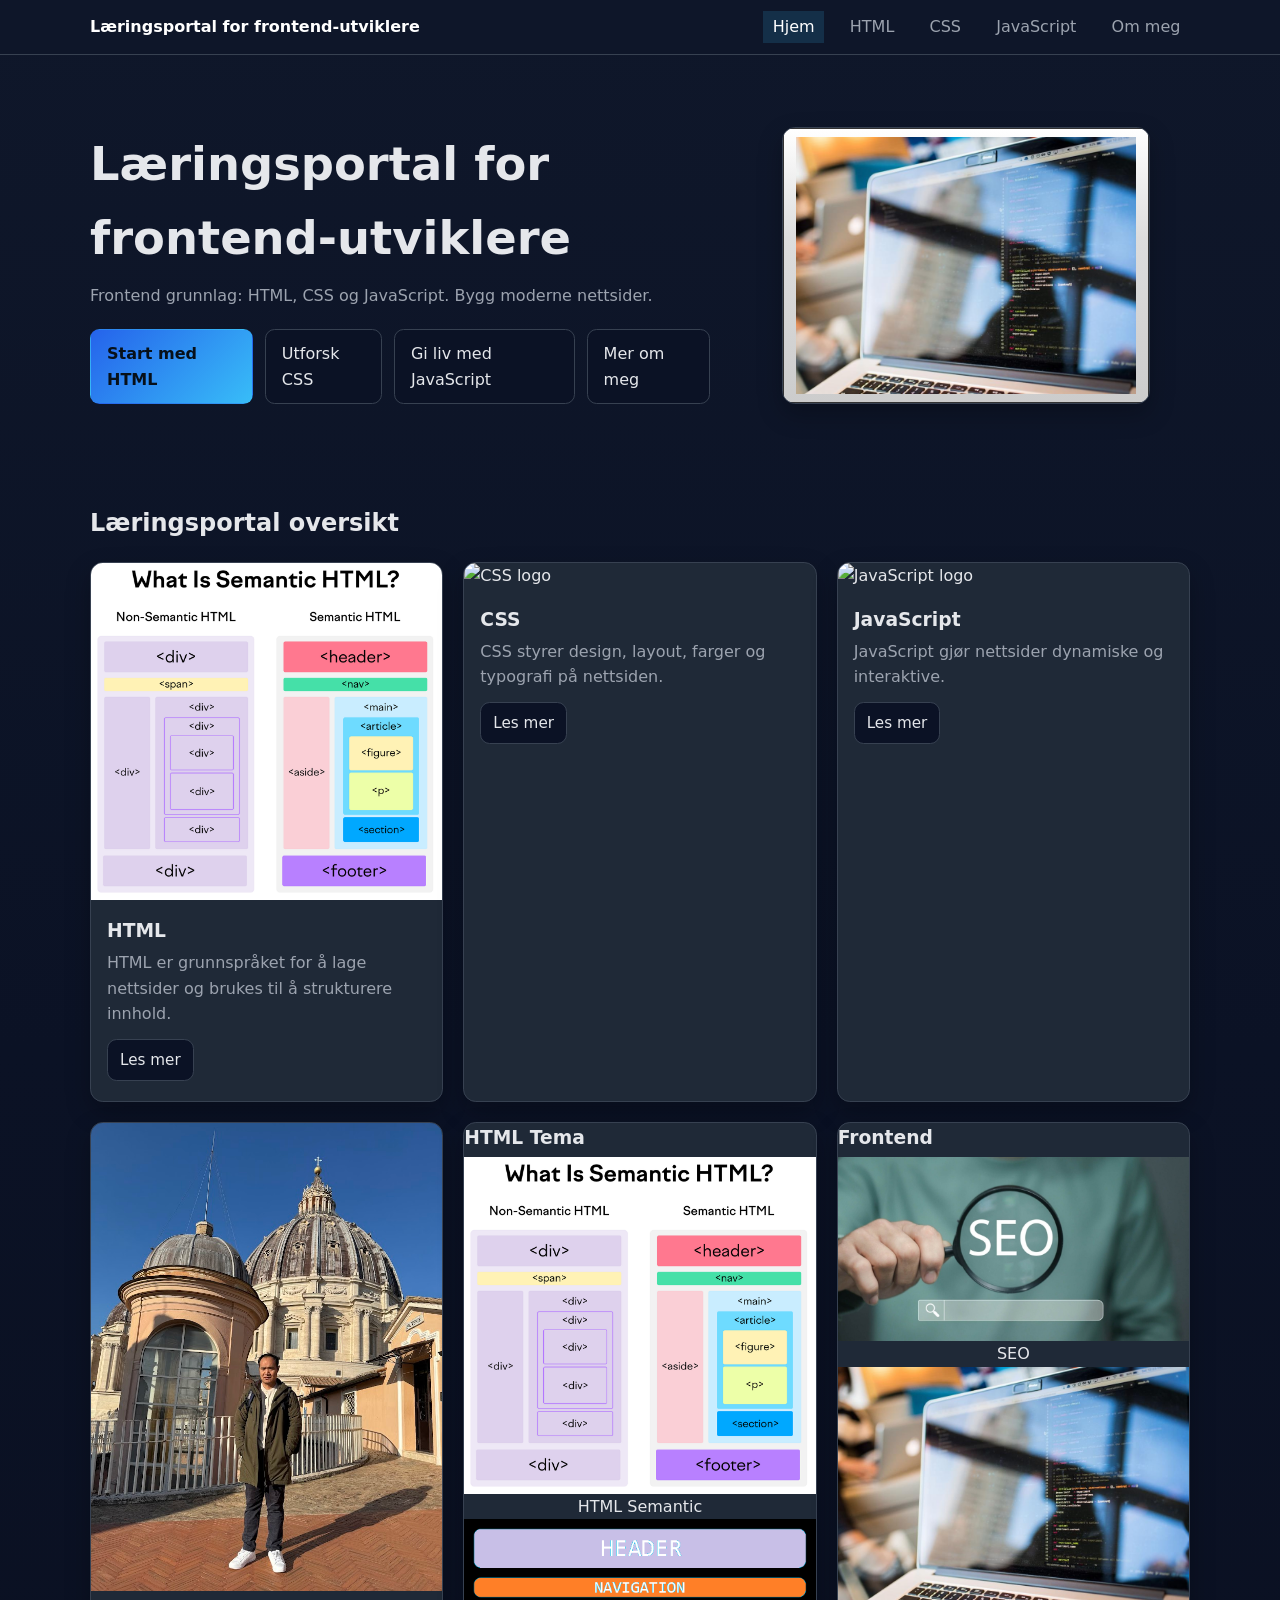
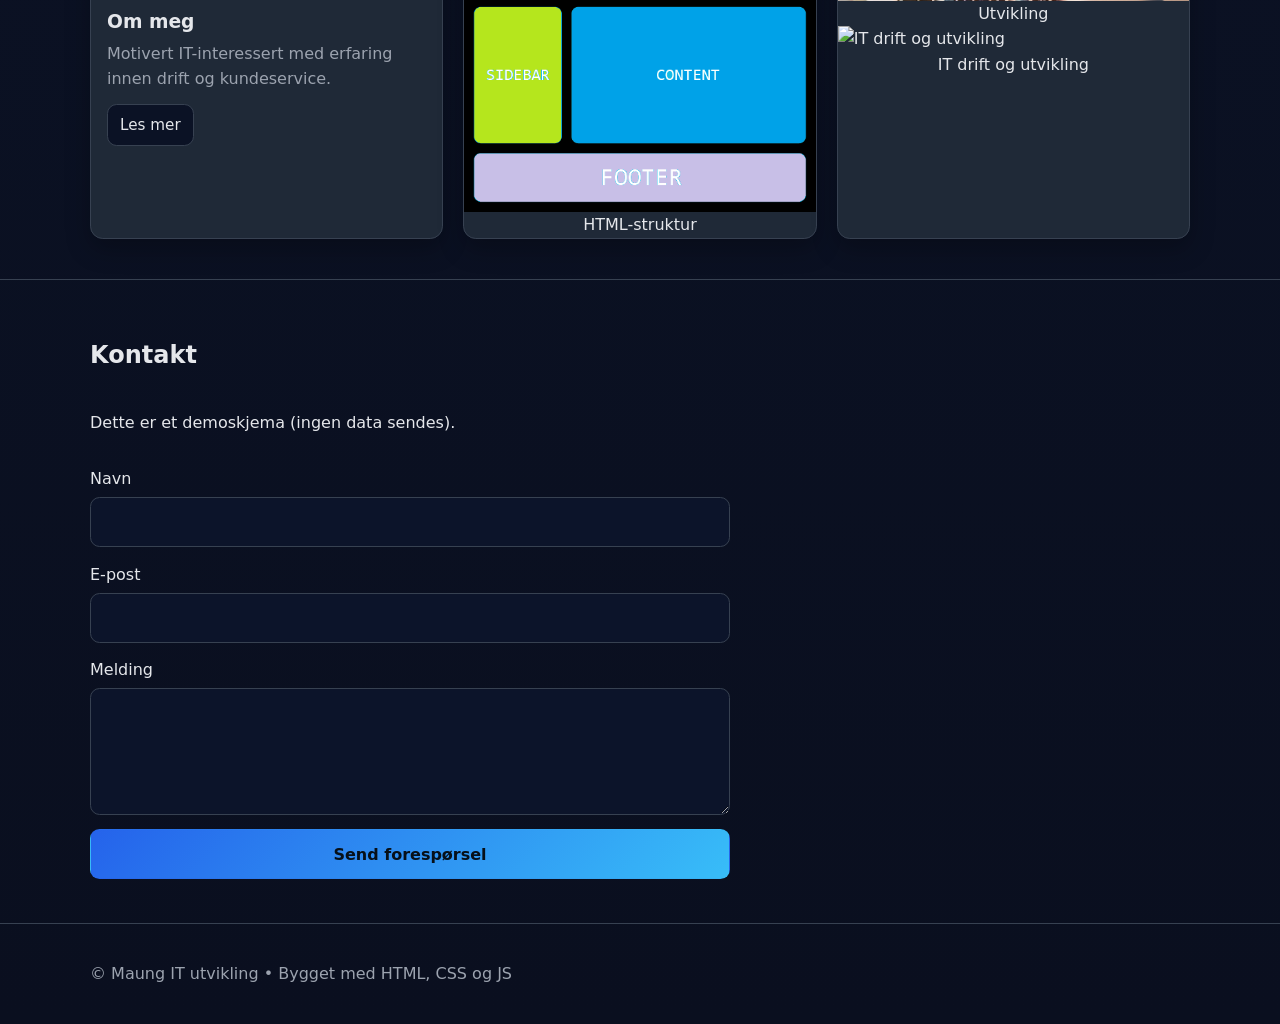
==== index.html @ 5ed1a131 "Update index.html" ====
<!doctype html>
<html lang="no">
  <head>
    <meta charset="utf-8" />
    <meta name="viewport" content="width=device-width, initial-scale=1" />
    <title>Læringsportal for frontend-utviklere</title>

    <!-- Correct favicon type -->
    <link rel="icon" type="image/x-icon" href="images/favicon.ico" />

    <!-- Basic SEO/Open Graph -->
    <meta
      name="description"
      content="Læringsportal for frontend-utviklere. Lær grunnleggende ferdigheter innen frontend og mer."
    />
    <meta property="og:title" content="Læringsportal for frontend-utviklere" />
    <meta
      property="og:description"
      content="Læringsportal for frontend-utviklere"
    />
    <meta property="og:type" content="website" />
    <meta property="og:locale" content="nb_NO" />

    <link rel="stylesheet" href="css/style.css" />
  </head>

  <body>
    <a class="skip-link" href="#main">Hopp til hovedinnhold</a>

    <!-- nettstedsoverskrift -->
    <header class="site-header">
      <div class="container header-inner">
        <a class="brand" href="index.html"
          >Læringsportal for frontend-utviklere</a
        >

        <button
          class="nav-toggle"
          aria-expanded="false"
          aria-controls="site-nav"
        >
          <span class="sr-only">Åpne/lukke meny</span> ☰
        </button>

        <nav id="site-nav" class="nav" aria-label="Hovedmeny">
          <ul>
            <li><a href="index.html" aria-current="page">Hjem</a></li>
            <li><a href="pages/html.html">HTML</a></li>
            <li><a href="pages/css.html">CSS</a></li>
            <li><a href="pages/java.html">JavaScript</a></li>
            <li><a href="pages/om.html">Om meg</a></li>
          </ul>
        </nav>
      </div>
    </header>

    <!-- Hero -->
    <section class="hero" aria-labelledby="hero-title">
      <div class="container hero-inner">
        <div class="hero-copy">
          <h1 id="hero-title">Læringsportal for frontend-utviklere</h1>
          <p>
            Frontend grunnlag: HTML, CSS og JavaScript. Bygg moderne nettsider.
          </p>

          <div class="hero-cta">
            <a class="btn primary" href="pages/html.html">Start med HTML</a>
            <a class="btn" href="pages/css.html">Utforsk CSS</a>
            <a class="btn" href="pages/java.html">Gi liv med JavaScript</a>
            <a class="btn" href="pages/om.html">Mer om meg</a>
          </div>
        </div>

        <figure class="hero-media">
          <img
            src="images/utvikling.jpg"
            alt="Frontend utvikling illustrasjon"
          />
        </figure>
      </div>
    </section>

    <!-- Main -->
    <main id="main">
      <section class="courses container" aria-labelledby="kurs-title">
        <h2 id="kurs-title">Læringsportal oversikt</h2>

        <div class="grid">
          <!-- HTML -->
          <article class="card">
            <img src="images/html.png" alt="HTML logo" />
            <div class="card-body">
              <h3>HTML</h3>
              <p>
                HTML er grunnspråket for å lage nettsider og brukes til å
                strukturere innhold.
              </p>
              <a class="btn small" href="pages/html.html">Les mer</a>
            </div>
          </article>

          <!-- CSS -->
          <article class="card">
            <img src="images/css.png" alt="CSS logo" />
            <div class="card-body">
              <h3>CSS</h3>
              <p>
                CSS styrer design, layout, farger og typografi på nettsiden.
              </p>
              <a class="btn small" href="pages/css.html">Les mer</a>
            </div>
          </article>

          <!-- JavaScript -->
          <article class="card">
            <img src="images/javascript.gif" alt="JavaScript logo" />
            <div class="card-body">
              <h3>JavaScript</h3>
              <p>JavaScript gjør nettsider dynamiske og interaktive.</p>
              <a class="btn small" href="pages/java.html">Les mer</a>
            </div>
          </article>

          <!-- Om meg -->
          <article class="card">
            <img src="images/pf.jpg" alt="Profilbilde" />
            <div class="card-body">
              <h3>Om meg</h3>
              <p>
                Motivert IT-interessert med erfaring innen drift og
                kundeservice.
              </p>
              <a class="btn small" href="pages/om.html">Les mer</a>
            </div>
          </article>

          <!-- lysbilde fremvisning kol 1 -->
          <article class="card">
            <div class="slideshow-container">
              <div class="myslide fade">
                <h3>HTML Tema</h3>
                <img src="images/html.png" alt="HTML semantic" />
                <div class="text">HTML Semantic</div>
              </div>

              <div class="myslide fade">
                <img src="images/html1.png" alt="HTML struktur" />
                <div class="text">HTML-struktur</div>
              </div>
            </div>
          </article>

          <!-- lysbilde fremvisning kol 2 -->
          <article class="card">
            <div class="slideshow-container">
              <div class="myslide fade">
                <h3>Frontend</h3>
                <img src="images/SEO.jpg" alt="SEO" />
                <div class="text">SEO</div>
              </div>

              <div class="myslide fade">
                <img src="images/utvikling.jpg" alt="Utvikling" />
                <div class="text">Utvikling</div>
              </div>

              <div class="myslide fade">
                <img
                  src="images/drift-utvikle.png"
                  alt="IT drift og utvikling"
                />
                <div class="text">IT drift og utvikling</div>
              </div>
            </div>
          </article>
        </div>
      </section>

      <!-- Kontakt -->
      <section id="kontakt" class="contact" aria-labelledby="kontakt-title">
        <div class="container">
          <h2 id="kontakt-title">Kontakt</h2>

          <form class="contact-form" onsubmit="return false;">
            <p class="muted">Dette er et demoskjema (ingen data sendes).</p>

            <label class="field">
              <span>Navn</span>
              <input type="text" required />
            </label>

            <label class="field">
              <span>E-post</span>
              <input type="email" required />
            </label>

            <label class="field">
              <span>Melding</span>
              <textarea rows="4"></textarea>
            </label>

            <button class="btn primary" type="submit">Send forespørsel</button>
          </form>
        </div>
      </section>
    </main>

    <!-- bunntekst -->
    <footer class="site-footer">
      <div class="container">
        <p>
          &copy; <span id="year"></span> Maung IT utvikling • Bygget med HTML,
          CSS og JS
        </p>
      </div>
    </footer>

    <script src="js/script.js" defer></script>
  </body>
</html>
---- css/style.css ----
:root {
  --bg: #0f172a;
  --panel: #111827;
  --text: #e5e7eb;
  --muted: #9ca3af;
  --brand: #2563eb;
  --brand-2: #38bdf8;
  --card: #1f2937;
  --border: #374151;
}

/* 
      Reset
----------------------------*/
* {
  box-sizing: border-box;
}
html,
body {
  margin: 0;
  padding: 0;
}
img {
  max-width: 100%;
  display: block;
}
a {
  text-decoration: none;
  color: inherit;
}
button,
input,
textarea {
  font: inherit;
}

body {
  font-family:
    system-ui,
    -apple-system,
    Segoe UI,
    Roboto,
    Arial,
    sans-serif;
  color: var(--text);
  background: linear-gradient(180deg, var(--bg), #0b1225 40%, #0a0f1f);
  line-height: 1.6;
}

.container {
  width: min(1100px, 92vw);
  margin-inline: auto;
}

/* Skip link */
.skip-link {
  position: absolute;
  left: -9999px;
}
.skip-link:focus {
  left: 0;
  background: #fff;
  color: #000;
  padding: 0.5rem 1rem;
  z-index: 1000;
}

/* Header */
.site-header {
  position: sticky;
  top: 0;
  z-index: 50;
  background: rgba(15, 23, 42, 0.7);
  backdrop-filter: blur(8px);
  border-bottom: 1px solid #374151;
}

.header-inner {
  display: grid;
  grid-template-columns: 1fr auto auto;
  align-items: center;
  padding: 0.9rem 0;
}

.brand {
  font-weight: 700;
  color: #fff;
}

.nav a {
  color: #9ca3af;
  padding: 0.4rem 0.6rem;
}

.nav a:hover,
.nav a[aria-current="page"] {
  color: #fff;
  background: rgba(56, 189, 248, 0.15);
}

.nav-toggle {
  display: none;
  background: transparent;
  border: 1px solid var(--border);
  border-radius: 0.5rem;
  padding: 0.35rem 0.6rem;
  cursor: pointer;
  color: var(--text);
}
.nav ul {
  display: flex;
  gap: 1rem;
  list-style: none;
  margin: 0;
  padding: 0;
}

#more {
  display: none;
}
.hidden {
  display: none;
}

/* Hero */
.hero {
  padding: 3.5rem 0 2rem;
}

.hero-inner {
  display: grid;
  gap: 2rem;
  /* unified with resume.css */
  grid-template-columns: 1fr clamp(280px, 35vw, 520px);
  align-items: center;
}

.hero-media img {
  width: 100%;
  height: auto;
  aspect-ratio: 4 / 3;
  object-fit: cover;
}

.hero h1 {
  font-size: clamp(1.8rem, 3vw + 0.5rem, 3rem);
  margin: 0 0 0.5rem;
}
.hero p {
  color: var(--muted);
  margin: 0 0 1.25rem;
}

.hero-cta {
  display: flex;
  gap: 0.75rem;
}

.btn {
  display: inline-block;
  padding: 0.7rem 1rem;
  border: 1px solid var(--border);
  border-radius: 0.6rem;
  background: #0b1225;
  color: #e5e7eb;
  transition: 0.2s ease;
}

.btn:hover {
  transform: translateY(-1px);
  border-color: var(--brand-2);
}

.btn.primary {
  background: linear-gradient(135deg, var(--brand), var(--brand-2));
  border-color: transparent;
  color: #071019;
  font-weight: 700;
}
.btn.small {
  padding: 0.5rem 0.75rem;
  font-size: 0.95rem;
}

.hero-media {
  border-radius: 0.8rem;
  overflow: hidden;
  border: 1px solid var(--border);
  box-shadow: 0 10px 24px rgba(0, 0, 0, 0.25);
}
.hero-media img {
  width: 100%;
  height: auto;
  aspect-ratio: 4 / 3; /* consistent hero image shape */
  object-fit: cover;
  padding: 8px 12px;
  border: 1px solid #333;
  box-shadow: 8px 8xp 5px #444;
  background-image: linear-gradient(180deg, white, #dddddd 40%, #cccccc);
}

/* Courses */
.courses {
  padding: 2rem 0 2.5rem;
}
.grid {
  display: grid;
  gap: 1.25rem;
  grid-template-columns: repeat(3, minmax(0, 1fr));
}
.card {
  background: var(--card);
  border: 1px solid var(--border);
  border-radius: 0.8rem;
  overflow: hidden;
  box-shadow: 0 10px 24px rgba(0, 0, 0, 0.25);
}
.card-body {
  padding: 1rem 1rem 1.2rem;
}
.card h3 {
  margin: 0 0 0.25rem;
}
.card p {
  color: var(--muted);
  margin: 0 0 0.75rem;
}

/* Contact */
.contact {
  padding: 2.25rem 0 2.75rem;
  border-top: 1px solid var(--border);
}
.contact-form {
  display: grid;
  gap: 0.9rem;
  max-width: 640px;
}
.field {
  display: grid;
  gap: 0.35rem;
}

input,
textarea {
  background: #0c142a;
  color: var(--text);
  border: 1px solid var(--border);
  border-radius: 0.6rem;
  padding: 0.7rem 0.8rem;
}
input:focus,
textarea:focus {
  outline: 2px solid var(--brand-2);
  outline-offset: 2px;
}

/* Footer */
.site-footer {
  border-top: 1px solid var(--border);
}
.site-footer .container {
  padding: 1.3rem 0;
  color: var(--muted);
}

/* Responsive */
@media (max-width: 900px) {
  .hero-inner {
    grid-template-columns: 1fr;
  }
  .grid {
    grid-template-columns: repeat(2, 1fr);
  }
}
@media (max-width: 720px) {
  .grid {
    grid-template-columns: 1fr;
  }
  .nav-toggle {
    display: inline-block;
  }
  .nav {
    display: none;
  }
  .nav.open {
    display: block;
  }
  .nav ul {
    flex-direction: column;
    gap: 0.5rem;
    padding: 0.5rem 0;
  }
}

/* Screen reader only */
.sr-only {
  position: absolute !important;
  width: 1px;
  height: 1px;
  padding: 0;
  margin: -1px;
  overflow: hidden;
  clip: rect(0, 0, 0, 0);
  white-space: nowrap;
  border: 0;
}

.text {
  text-align: center;
}
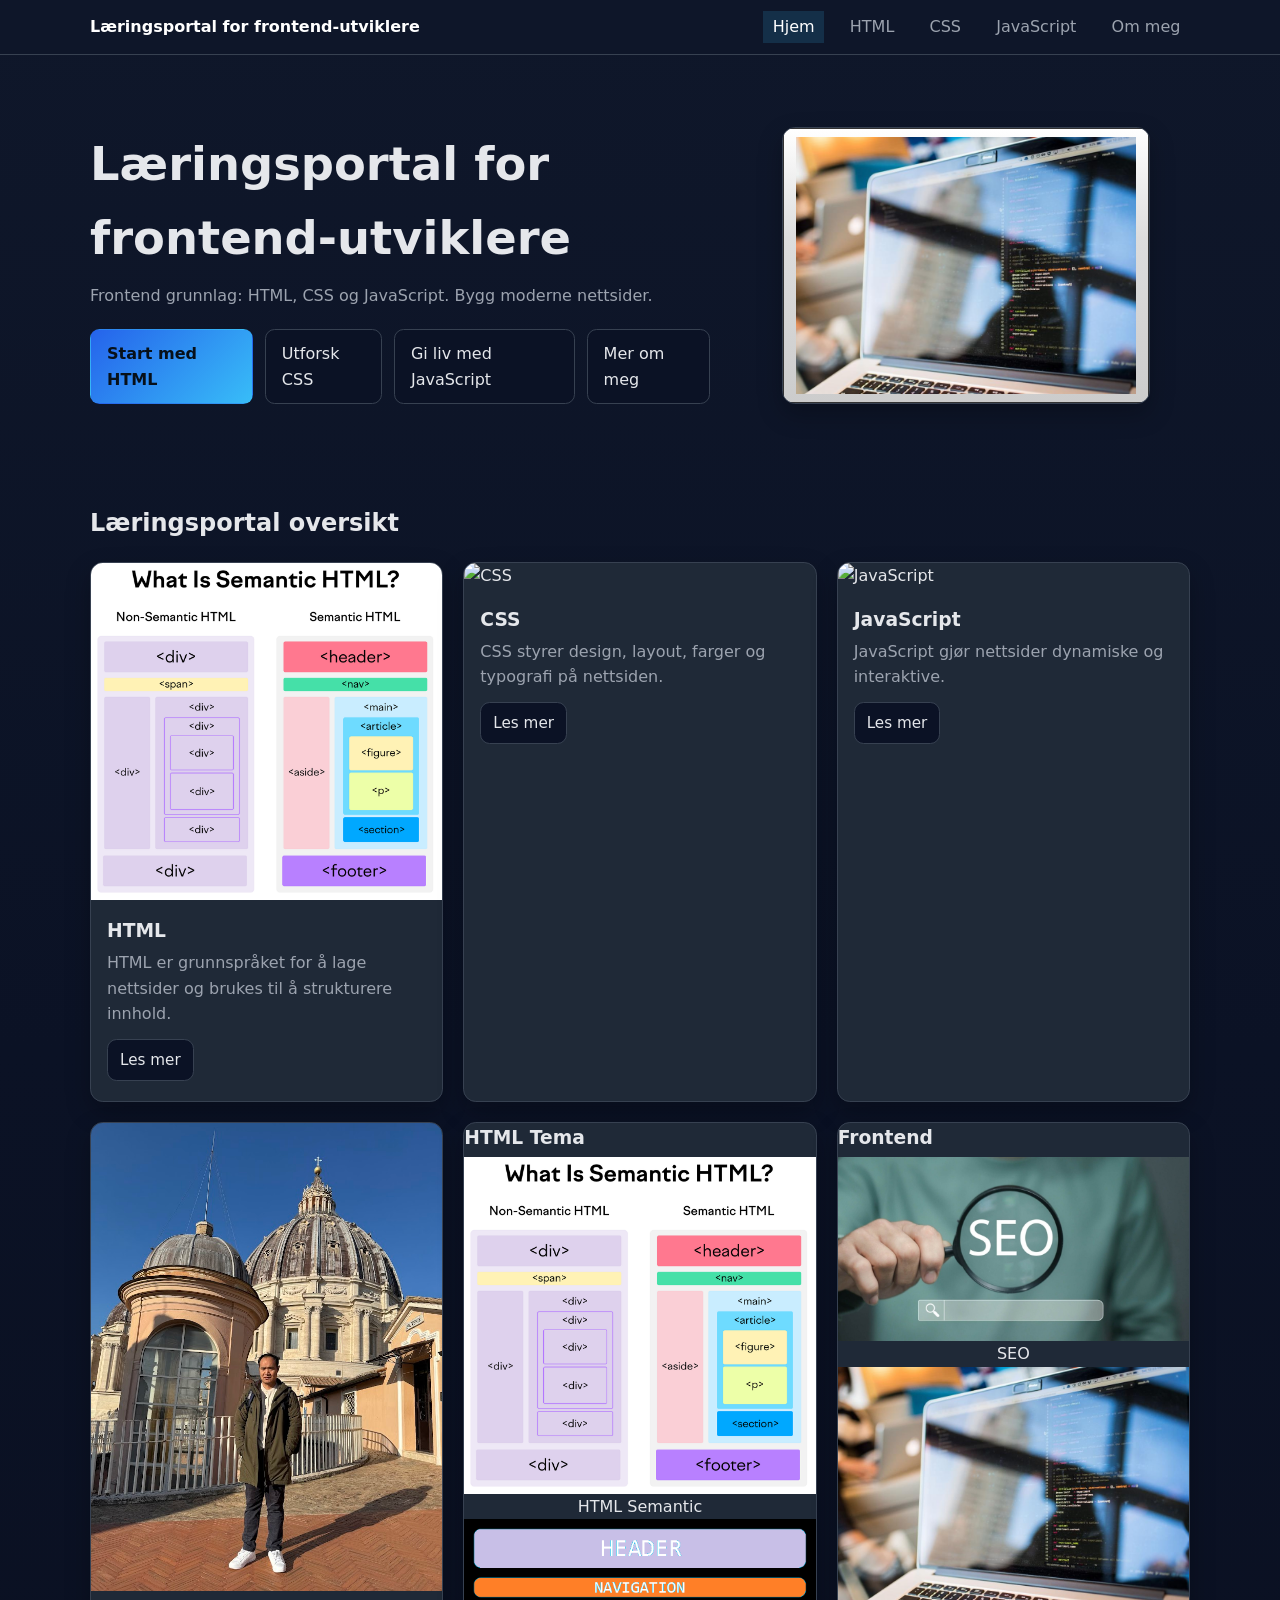
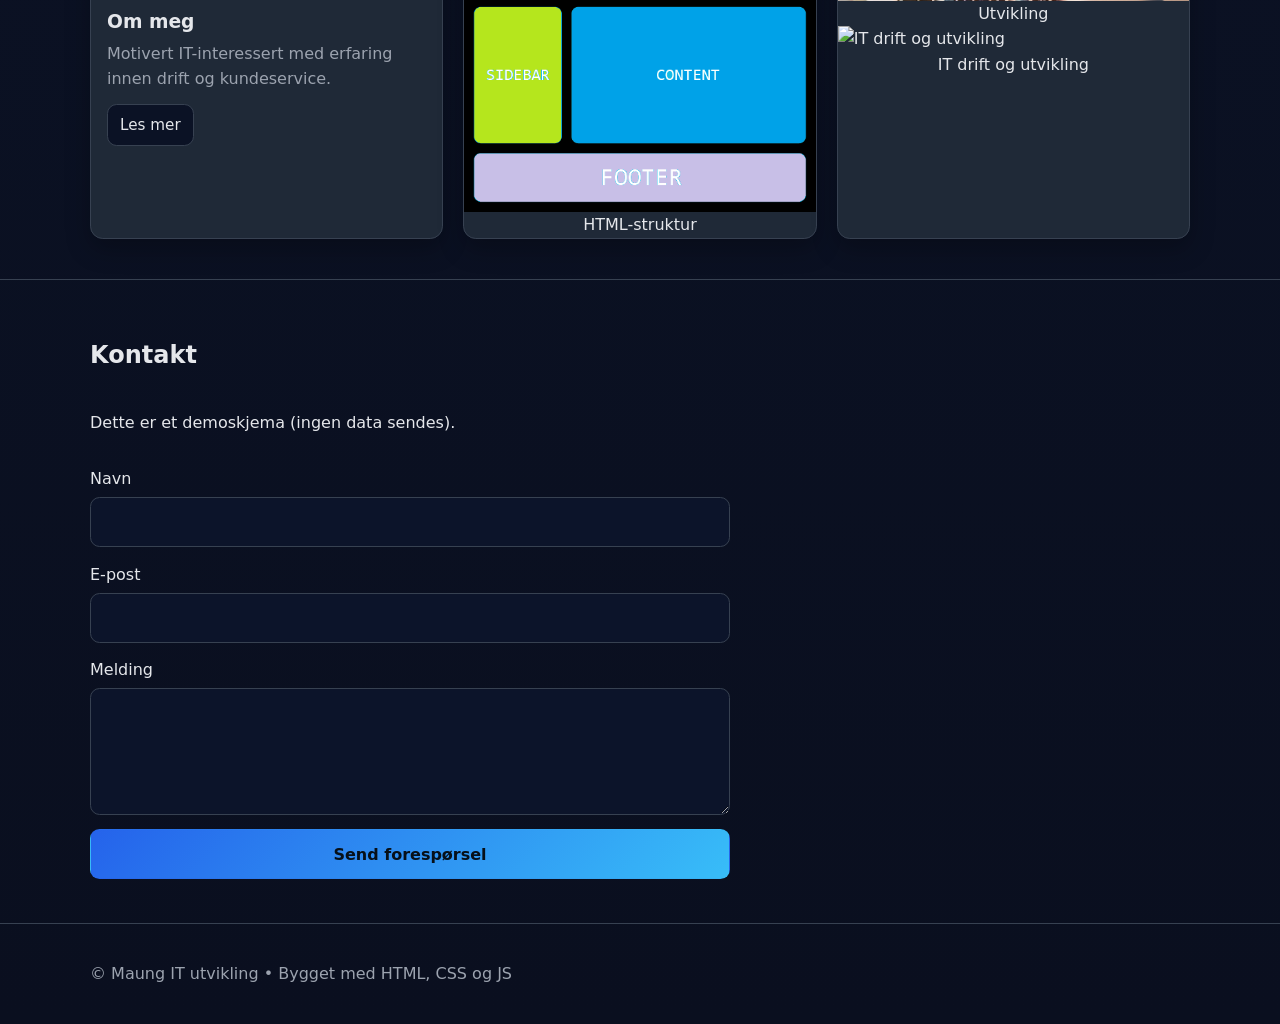
==== commit 611cd369: "Update index.html" ====
--- a/index.html
+++ b/index.html
@@ -101,7 +101,7 @@
 
           <!-- CSS -->
           <article class="card">
-            <img src="images/css.png" alt="CSS logo" />
+            <img src="images/css.png" alt="CSS" />
             <div class="card-body">
               <h3>CSS</h3>
               <p>
@@ -113,7 +113,7 @@
 
           <!-- JavaScript -->
           <article class="card">
-            <img src="images/javascript.gif" alt="JavaScript logo" />
+            <img src="images/javascript.gif" alt="JavaScript" />
             <div class="card-body">
               <h3>JavaScript</h3>
               <p>JavaScript gjør nettsider dynamiske og interaktive.</p>
@@ -218,3 +218,4 @@
     <script src="js/script.js" defer></script>
   </body>
 </html>
+
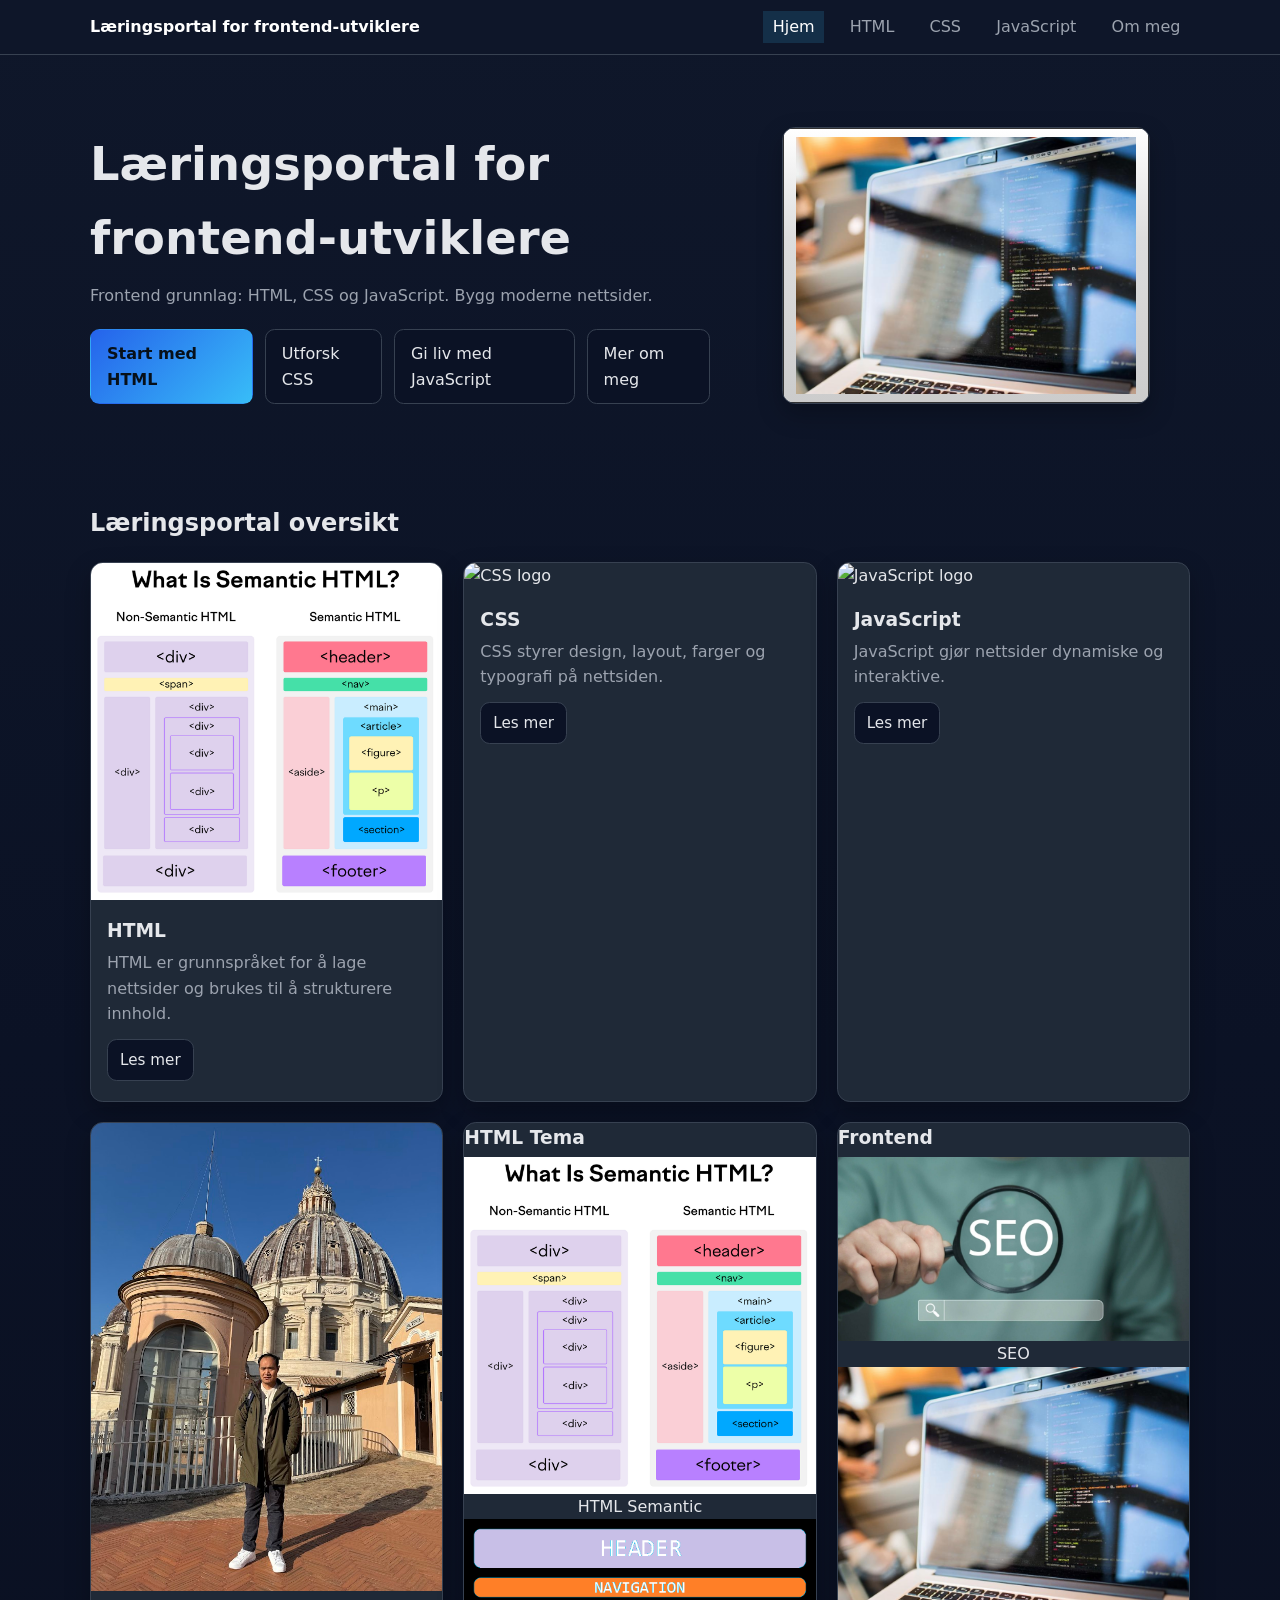
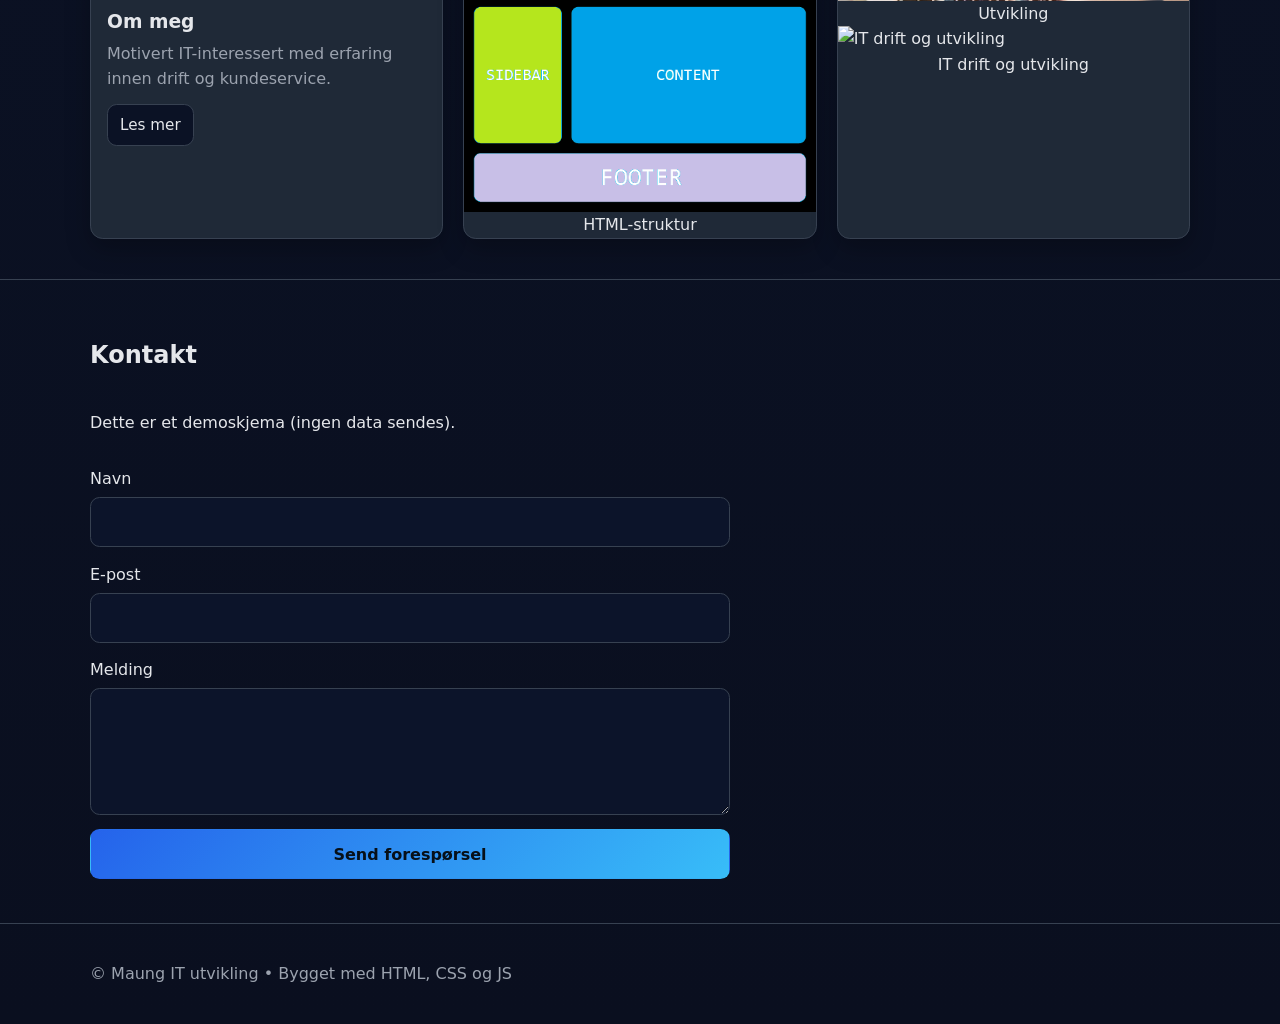
==== commit e2bdcb6d: "Update index.html" ====
--- a/index.html
+++ b/index.html
@@ -101,7 +101,7 @@
 
           <!-- CSS -->
           <article class="card">
-            <img src="images/css.png" alt="CSS" />
+            <img src="images/css.png" alt="CSS logo" />
             <div class="card-body">
               <h3>CSS</h3>
               <p>
@@ -113,7 +113,7 @@
 
           <!-- JavaScript -->
           <article class="card">
-            <img src="images/javascript.gif" alt="JavaScript" />
+            <img src="images/javascript.gif" alt="JavaScript logo" />
             <div class="card-body">
               <h3>JavaScript</h3>
               <p>JavaScript gjør nettsider dynamiske og interaktive.</p>
@@ -218,4 +218,3 @@
     <script src="js/script.js" defer></script>
   </body>
 </html>
-
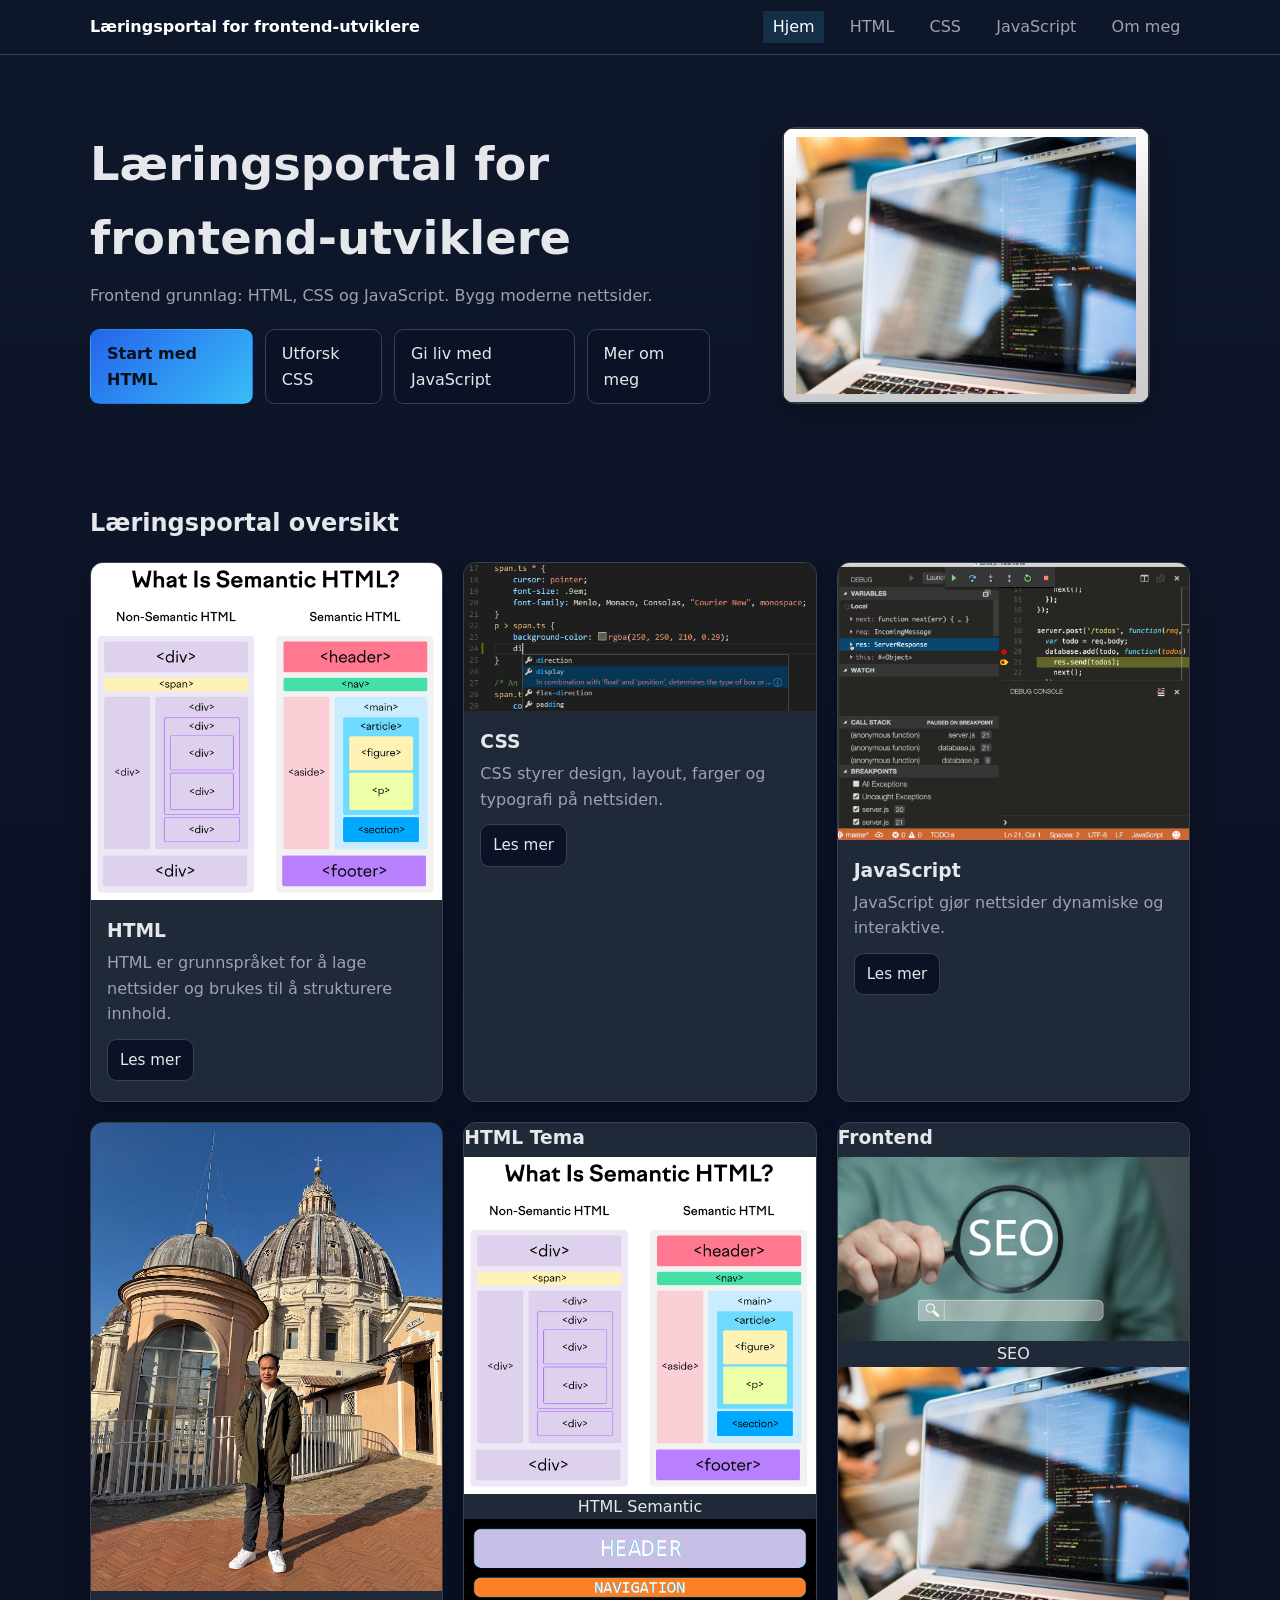
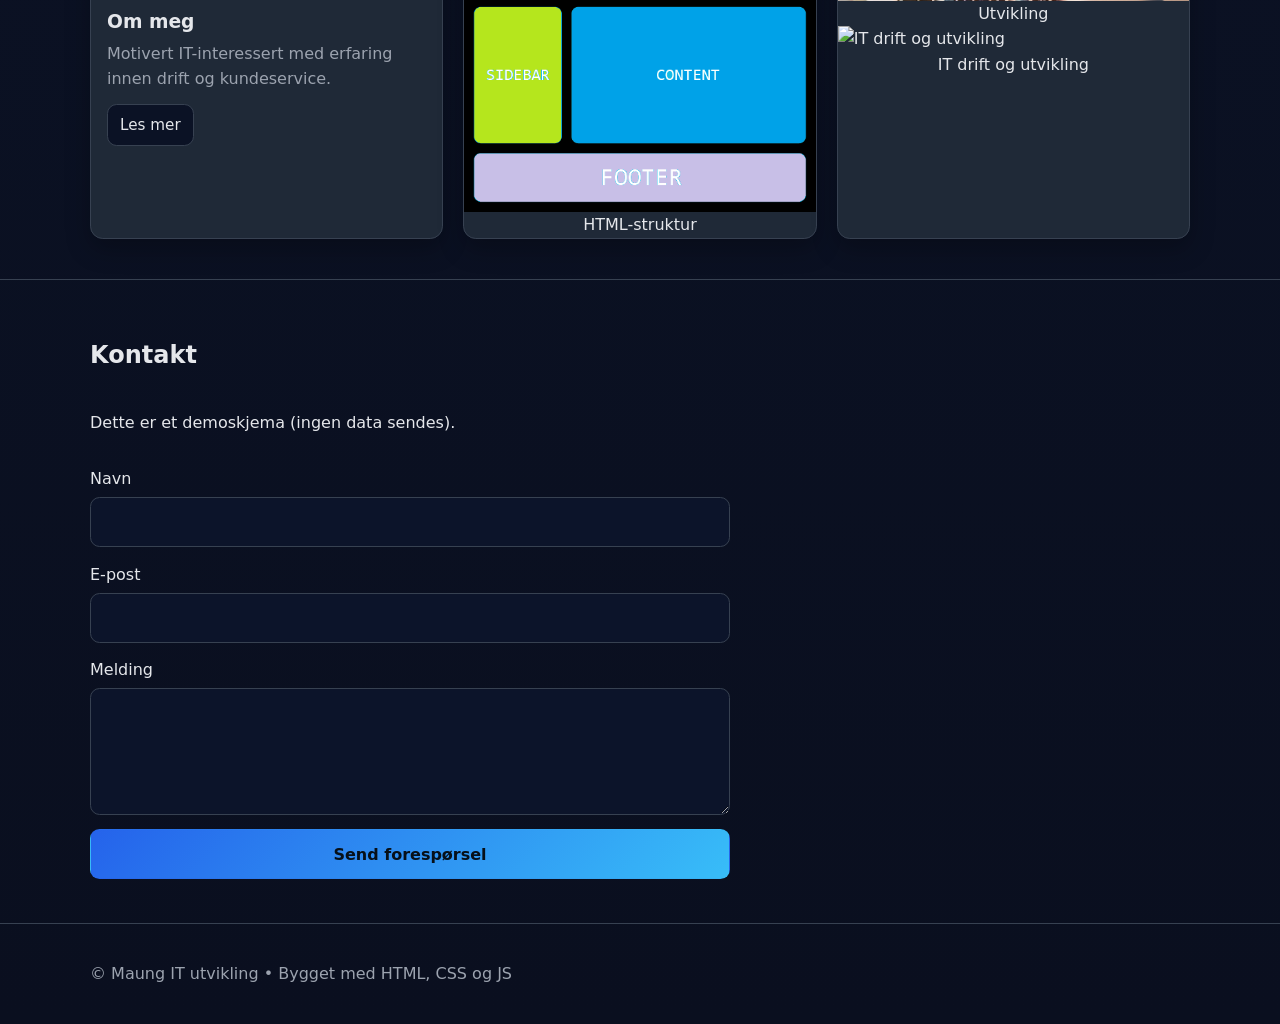
==== commit 8e9164de: "Update index.html" ====
--- a/index.html
+++ b/index.html
@@ -101,7 +101,7 @@
 
           <!-- CSS -->
           <article class="card">
-            <img src="images/css.png" alt="CSS logo" />
+            <img src="images/Css.png" alt="CSS logo" />
             <div class="card-body">
               <h3>CSS</h3>
               <p>
@@ -113,7 +113,7 @@
 
           <!-- JavaScript -->
           <article class="card">
-            <img src="images/javascript.gif" alt="JavaScript logo" />
+            <img src="images/Javascript.gif" alt="JavaScript logo" />
             <div class="card-body">
               <h3>JavaScript</h3>
               <p>JavaScript gjør nettsider dynamiske og interaktive.</p>
@@ -218,3 +218,4 @@
     <script src="js/script.js" defer></script>
   </body>
 </html>
+
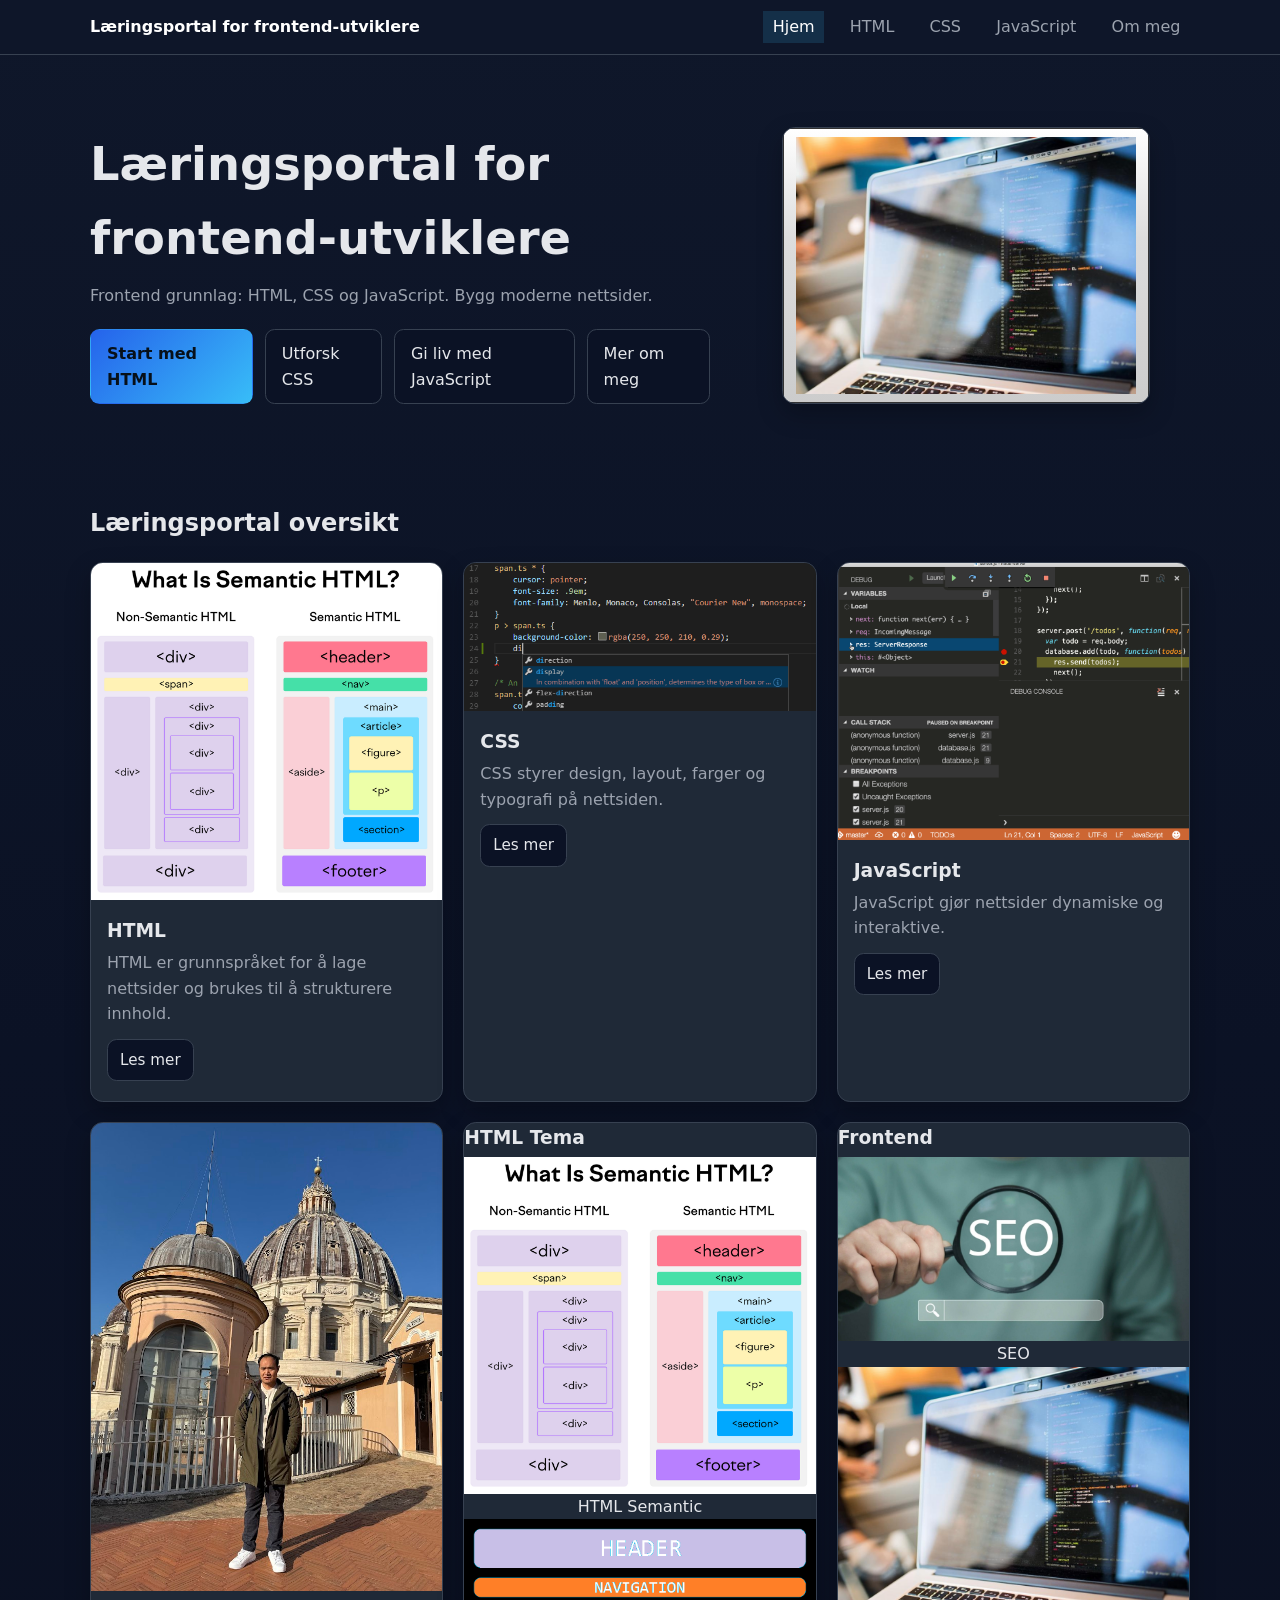
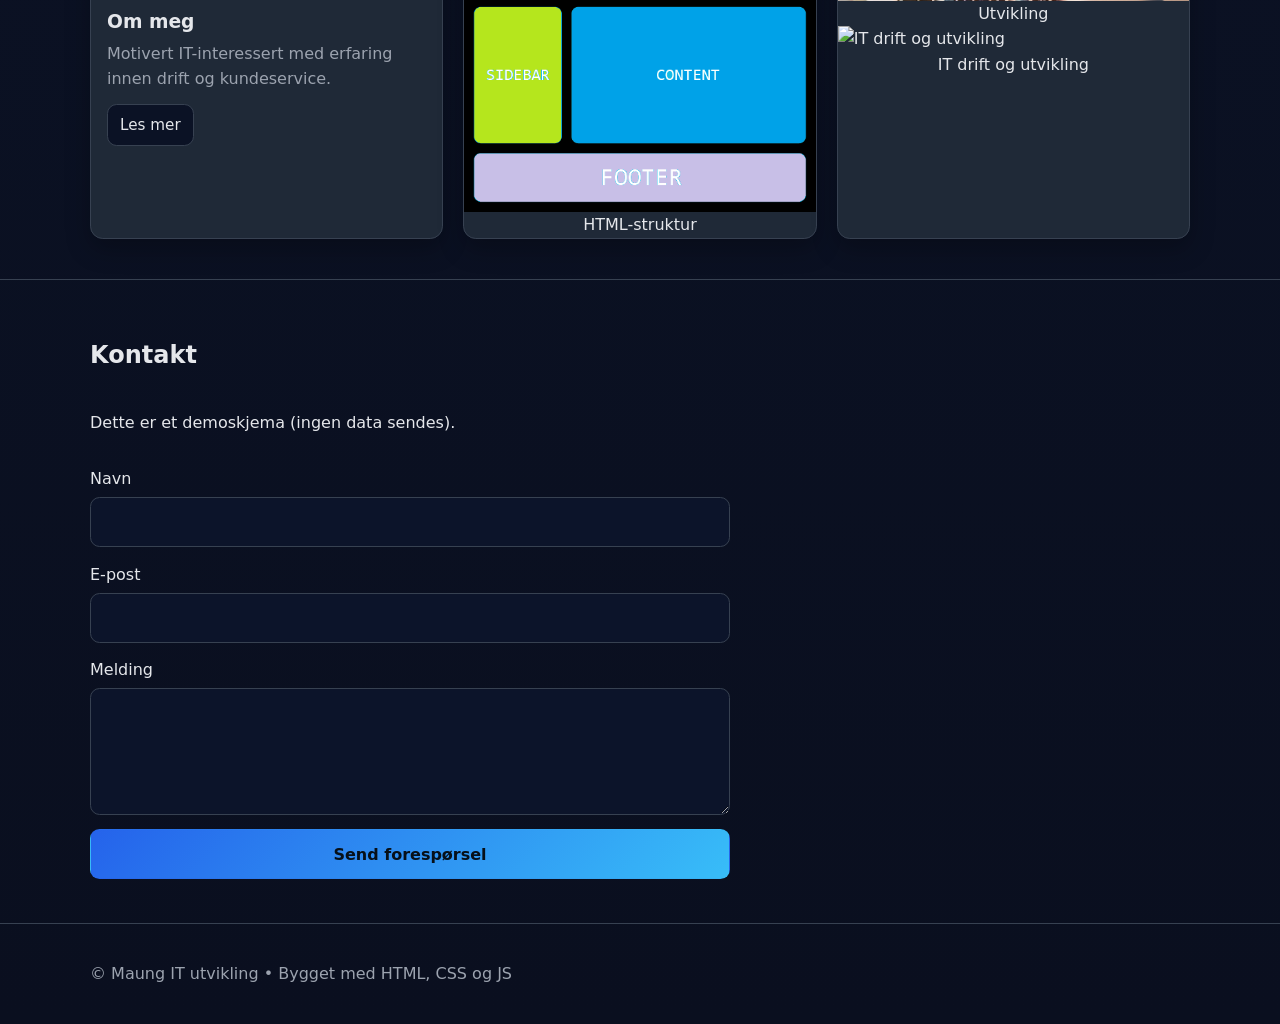
==== commit 5de0331a: "Update index.html" ====
--- a/index.html
+++ b/index.html
@@ -101,7 +101,7 @@
 
           <!-- CSS -->
           <article class="card">
-            <img src="images/Css.png" alt="CSS logo" />
+            <img src="images/css.png" alt="CSS logo" />
             <div class="card-body">
               <h3>CSS</h3>
               <p>
@@ -219,3 +219,4 @@
   </body>
 </html>
 
+
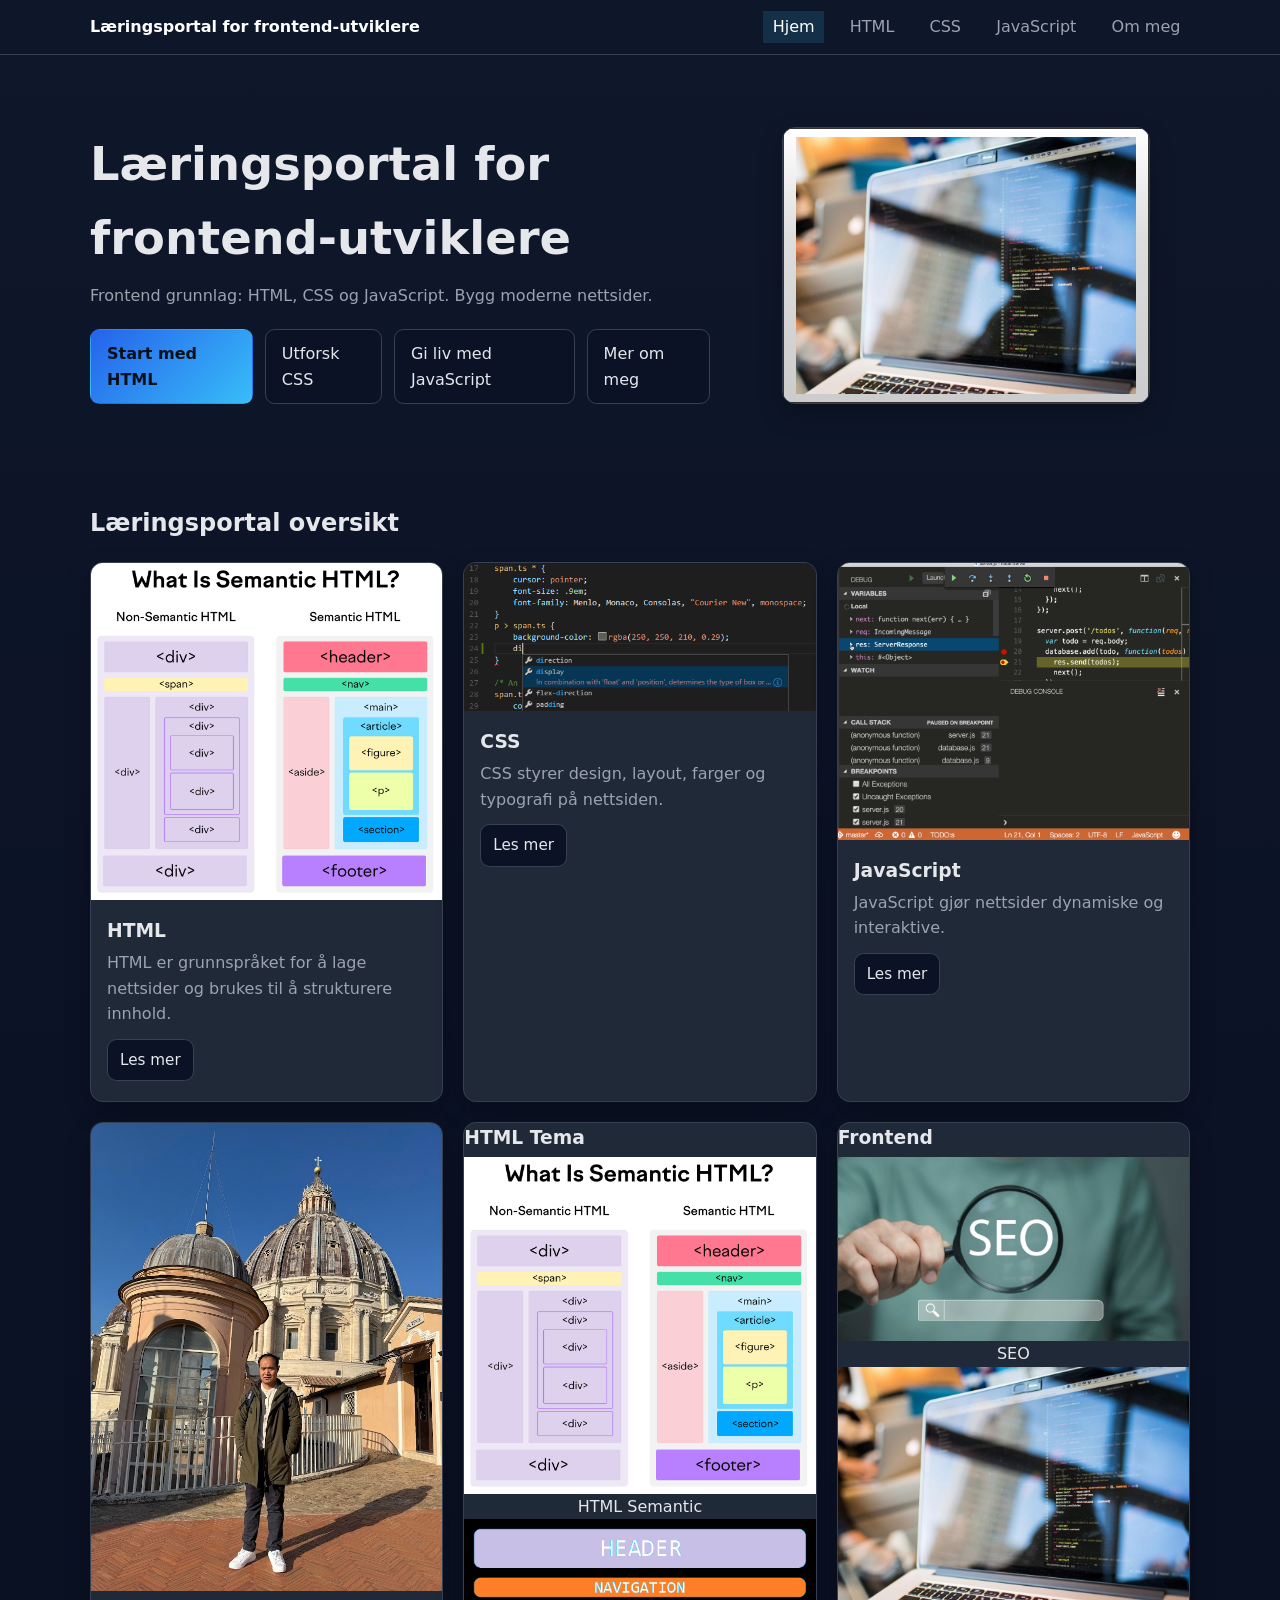
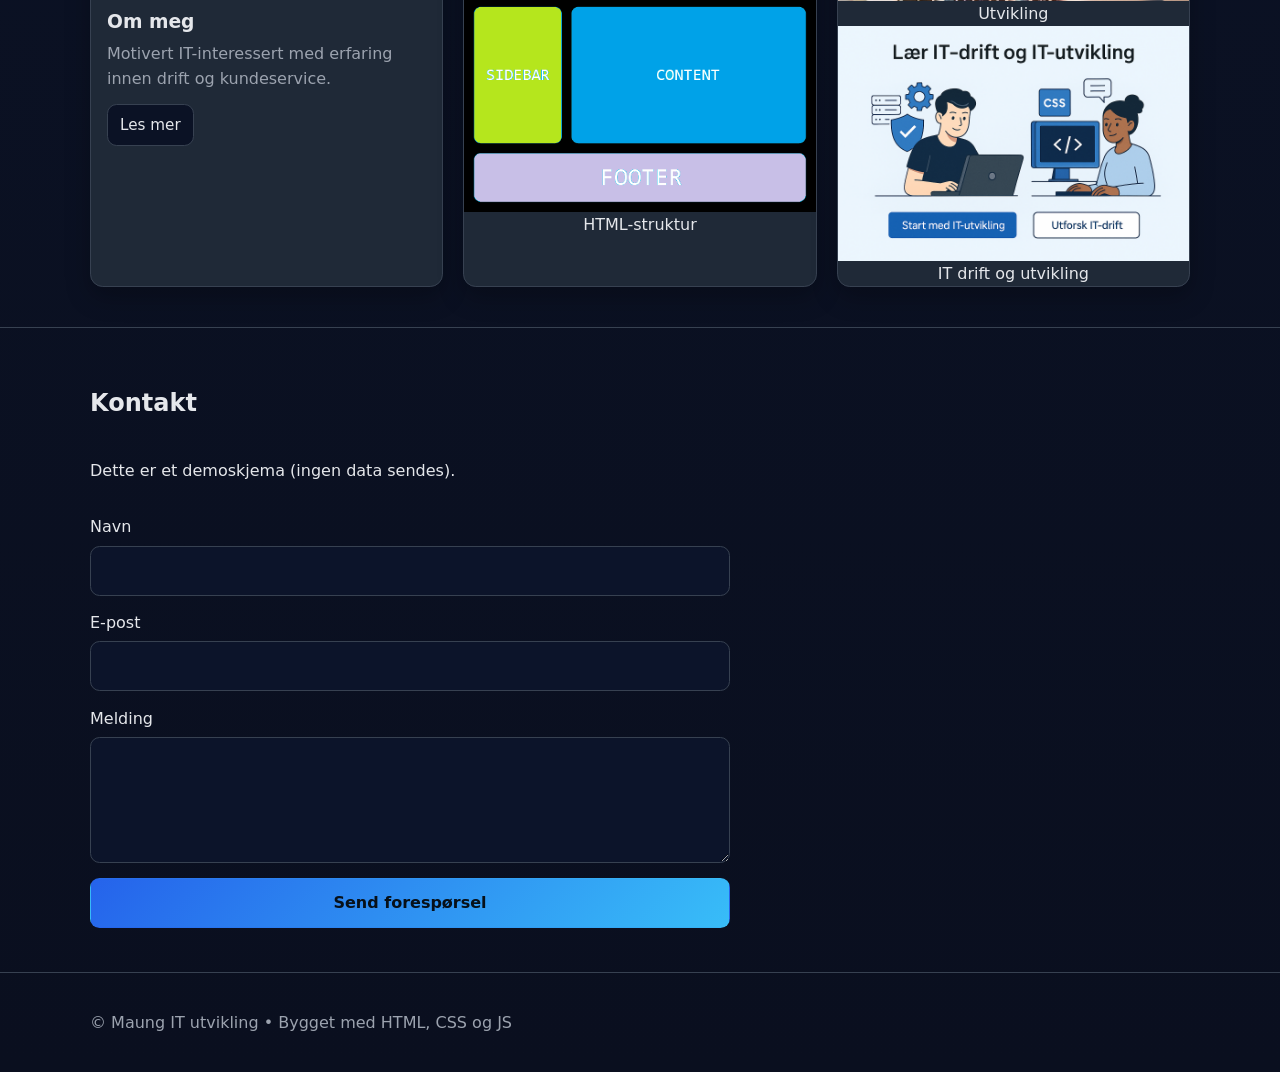
==== commit 6e7cfeca: "Update index.html" ====
--- a/index.html
+++ b/index.html
@@ -166,7 +166,7 @@
 
               <div class="myslide fade">
                 <img
-                  src="images/drift-utvikle.png"
+                  src="images/drift og utvikle.png"
                   alt="IT drift og utvikling"
                 />
                 <div class="text">IT drift og utvikling</div>
@@ -220,3 +220,4 @@
 </html>
 
 
+
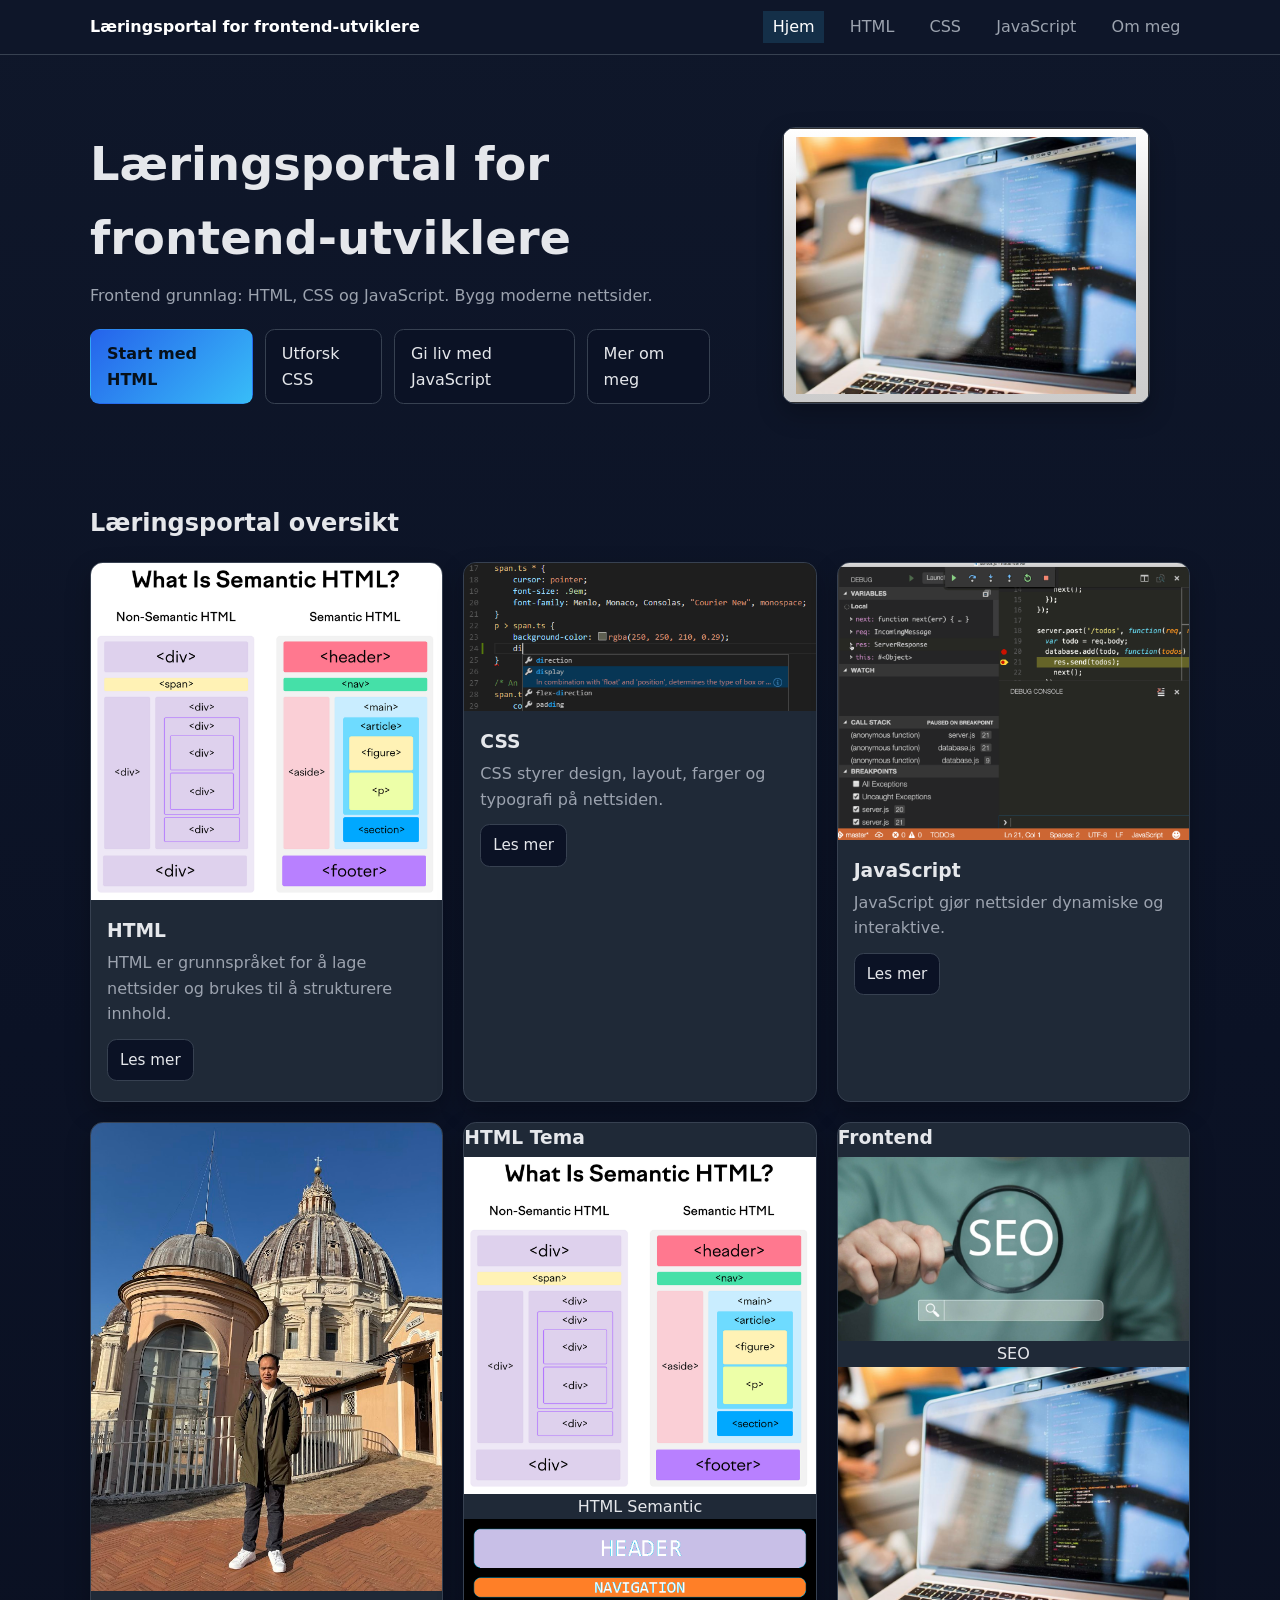
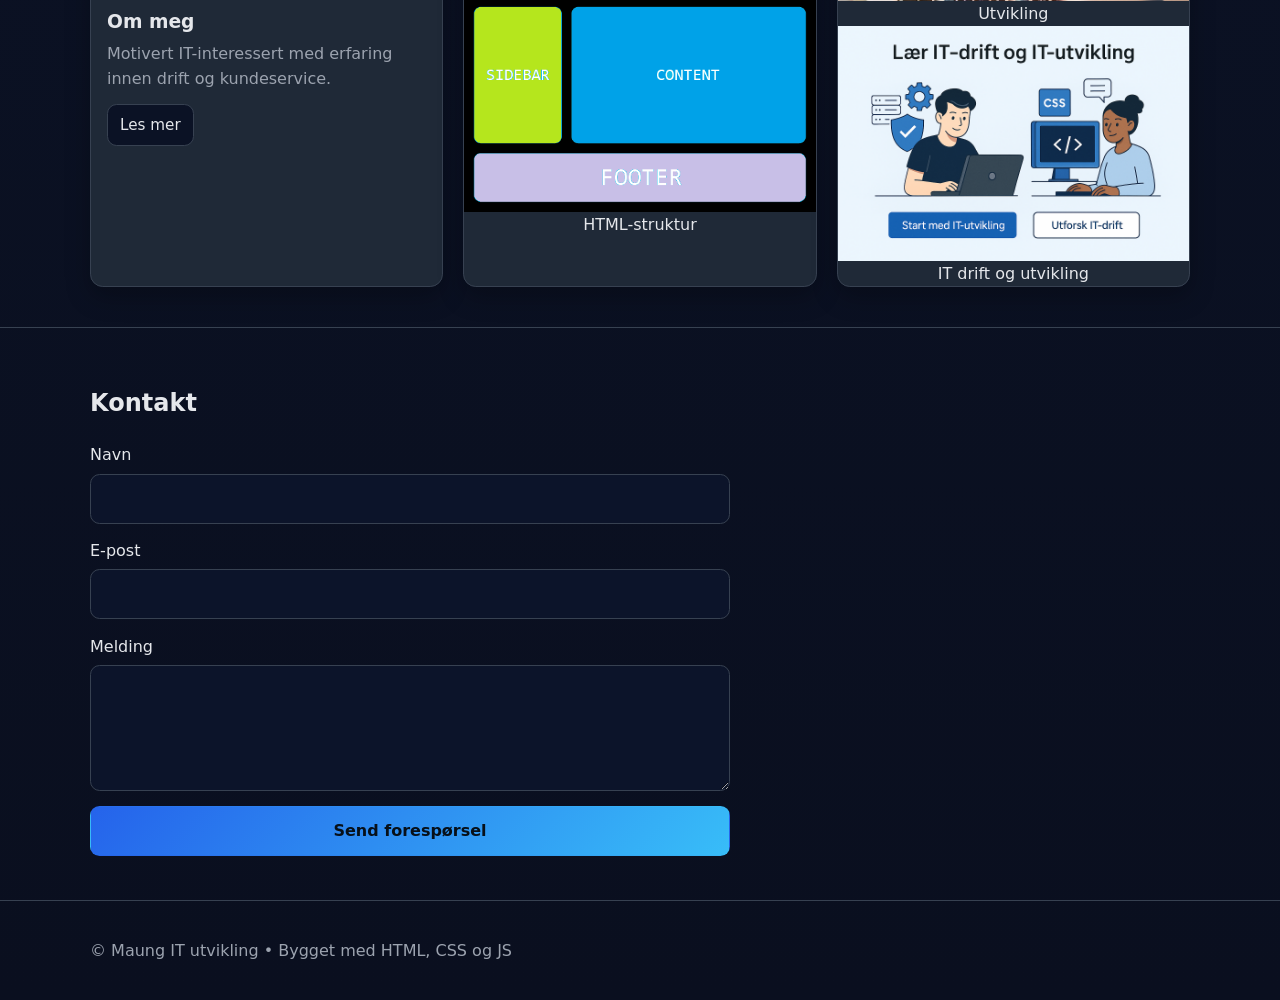
==== commit 4c2fa185: "Update index.html" ====
--- a/index.html
+++ b/index.html
@@ -182,7 +182,7 @@
           <h2 id="kontakt-title">Kontakt</h2>
 
           <form class="contact-form" onsubmit="return false;">
-            <p class="muted">Dette er et demoskjema (ingen data sendes).</p>
+           
 
             <label class="field">
               <span>Navn</span>
@@ -221,3 +221,4 @@
 
 
 
+
--- a/css/style.css
+++ b/css/style.css
@@ -187,6 +187,7 @@
   overflow: hidden;
   border: 1px solid var(--border);
   box-shadow: 0 10px 24px rgba(0, 0, 0, 0.25);
+ 
 }
 .hero-media img {
   width: 100%;
@@ -195,7 +196,7 @@
   object-fit: cover;
   padding: 8px 12px;
   border: 1px solid #333;
-  box-shadow: 8px 8xp 5px #444;
+  box-shadow: 8px 8px 5px #444;
   background-image: linear-gradient(180deg, white, #dddddd 40%, #cccccc);
 }
 
@@ -226,6 +227,29 @@
   margin: 0 0 0.75rem;
 }
 
+/*-----------------------------
+    Box Model Properties
+------------------------------*/
+
+#one-value {
+    border: ridge #cccccc;
+    border-width: 6px;
+}
+
+#two-values {
+    border: solid red;
+    border-width: 2px 10px;
+}
+
+#three-values {
+    border: dotted orange;
+    border-width: 0.3em 0 9px;
+}
+
+#four-values {
+    border: solid lightgreen;
+    border-width: thin medium thick 1em;
+}
 /* Contact */
 .contact {
   padding: 2.25rem 0 2.75rem;
@@ -258,10 +282,15 @@
 /* Footer */
 .site-footer {
   border-top: 1px solid var(--border);
-}
+  display: flex;
+  justify-content: center;
+
+}
+
 .site-footer .container {
   padding: 1.3rem 0;
   color: var(--muted);
+  
 }
 
 /* Responsive */
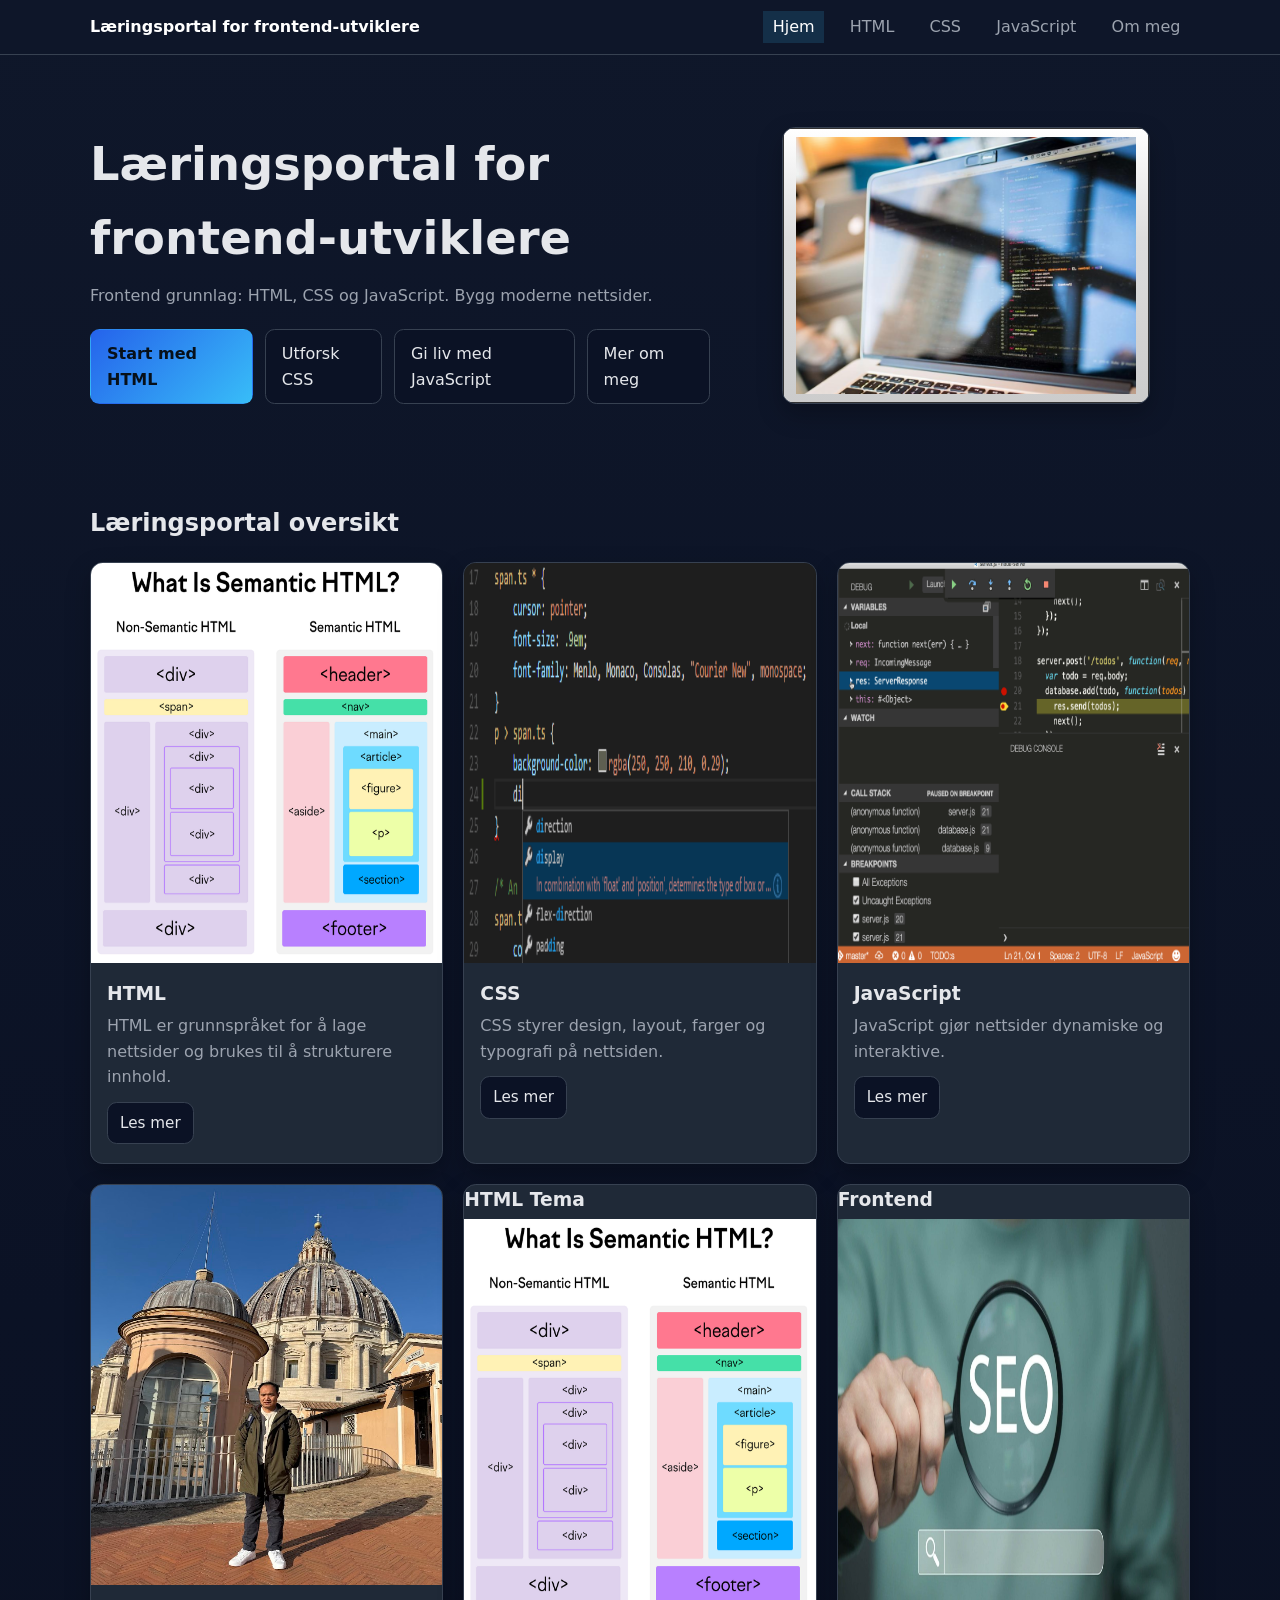
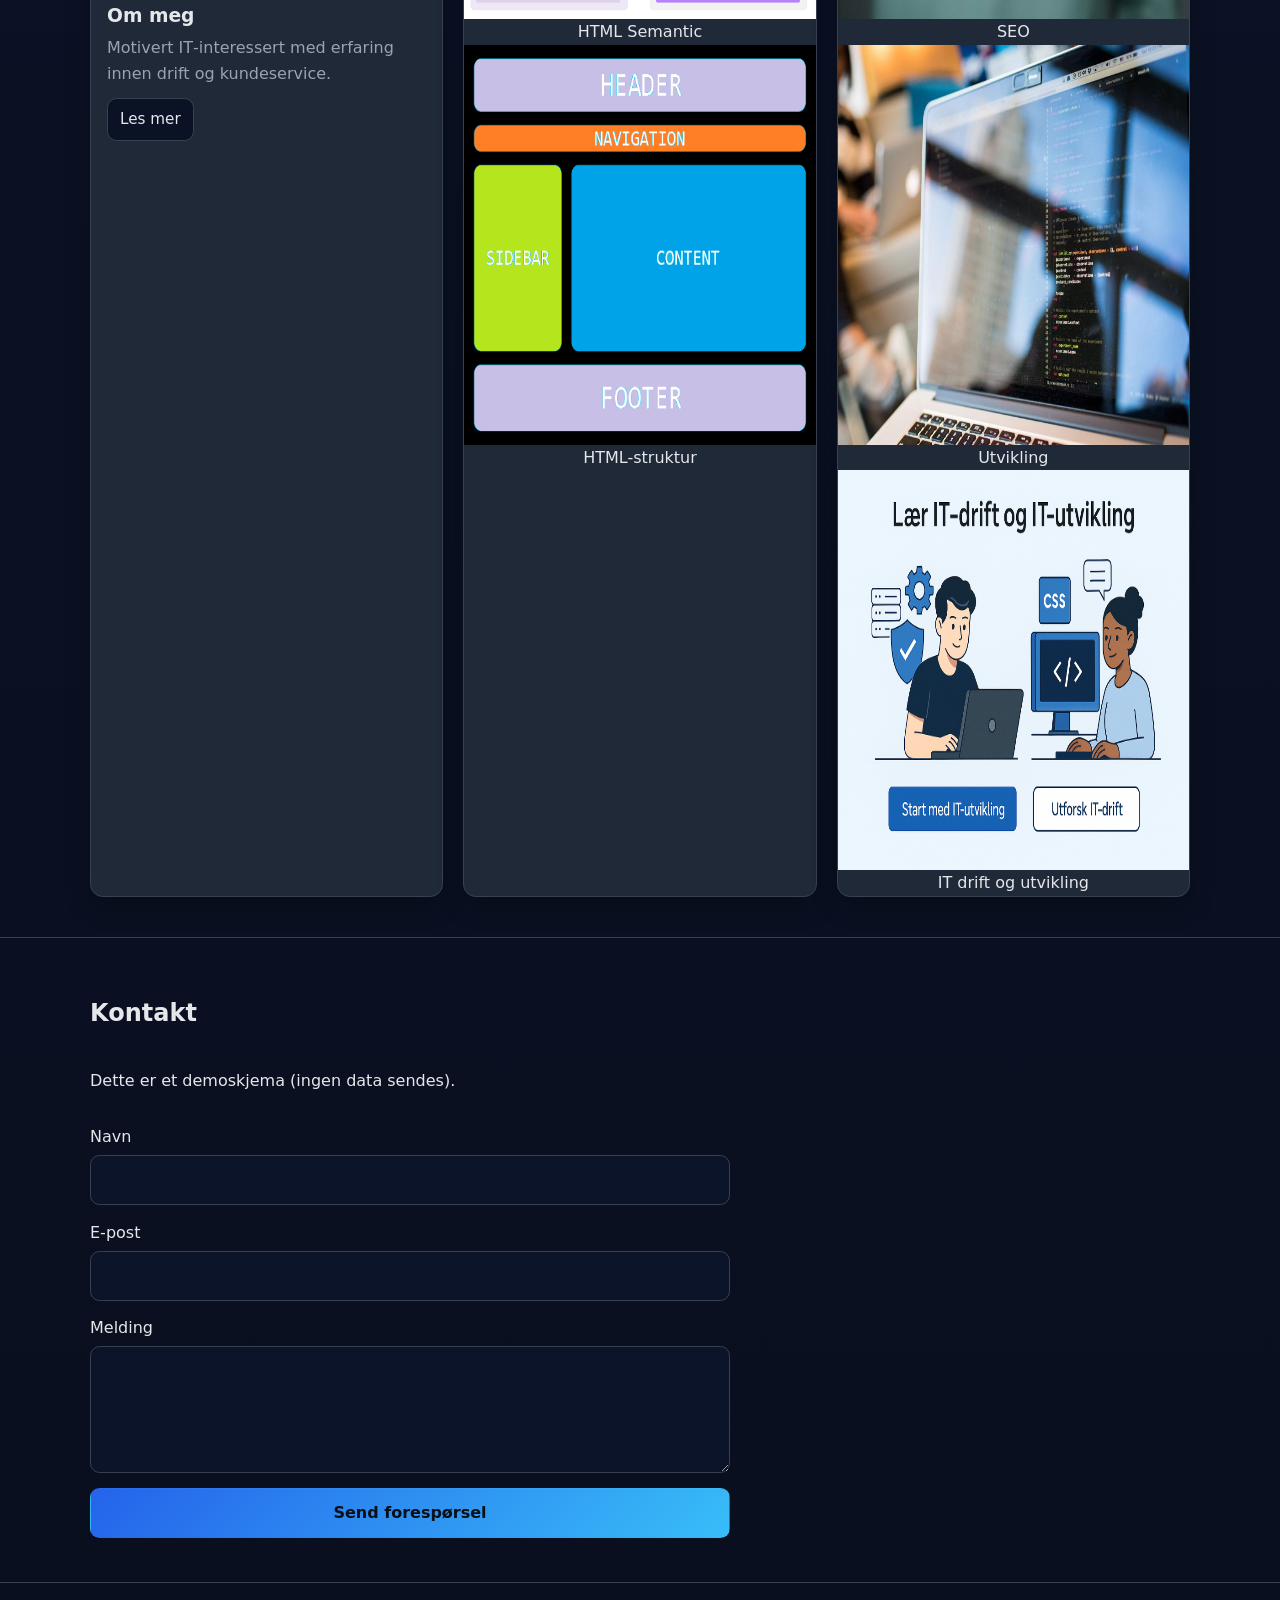
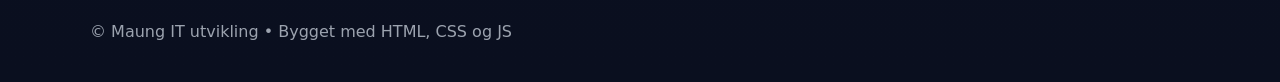
==== commit 2cea2f83: "Update index.html" ====
--- a/index.html
+++ b/index.html
@@ -5,19 +5,13 @@
     <meta name="viewport" content="width=device-width, initial-scale=1" />
     <title>Læringsportal for frontend-utviklere</title>
 
-    <!-- Correct favicon type -->
     <link rel="icon" type="image/x-icon" href="images/favicon.ico" />
 
     <!-- Basic SEO/Open Graph -->
-    <meta
-      name="description"
-      content="Læringsportal for frontend-utviklere. Lær grunnleggende ferdigheter innen frontend og mer."
-    />
+    <meta name="description"
+          content="Læringsportal for frontend-utviklere. Lær grunnleggende ferdigheter innen frontend og mer." />
     <meta property="og:title" content="Læringsportal for frontend-utviklere" />
-    <meta
-      property="og:description"
-      content="Læringsportal for frontend-utviklere"
-    />
+    <meta property="og:description" content="Læringsportal for frontend-utviklere" />
     <meta property="og:type" content="website" />
     <meta property="og:locale" content="nb_NO" />
 
@@ -27,18 +21,12 @@
   <body>
     <a class="skip-link" href="#main">Hopp til hovedinnhold</a>
 
-    <!-- nettstedsoverskrift -->
+    <!-- Topp/header -->
     <header class="site-header">
       <div class="container header-inner">
-        <a class="brand" href="index.html"
-          >Læringsportal for frontend-utviklere</a
-        >
+        <a class="brand" href="index.html">Læringsportal for frontend-utviklere</a>
 
-        <button
-          class="nav-toggle"
-          aria-expanded="false"
-          aria-controls="site-nav"
-        >
+        <button class="nav-toggle" aria-expanded="false" aria-controls="site-nav" type="button" aria-label="Meny">
           <span class="sr-only">Åpne/lukke meny</span> ☰
         </button>
 
@@ -59,9 +47,7 @@
       <div class="container hero-inner">
         <div class="hero-copy">
           <h1 id="hero-title">Læringsportal for frontend-utviklere</h1>
-          <p>
-            Frontend grunnlag: HTML, CSS og JavaScript. Bygg moderne nettsider.
-          </p>
+          <p>Frontend grunnlag: HTML, CSS og JavaScript. Bygg moderne nettsider.</p>
 
           <div class="hero-cta">
             <a class="btn primary" href="pages/html.html">Start med HTML</a>
@@ -72,15 +58,12 @@
         </div>
 
         <figure class="hero-media">
-          <img
-            src="images/utvikling.jpg"
-            alt="Frontend utvikling illustrasjon"
-          />
+          <img src="images/utvikling.jpg" alt="Frontend utvikling illustrasjon" width="1200" height="900" loading="lazy" />
         </figure>
       </div>
     </section>
 
-    <!-- Main -->
+    <!-- Hovedinnhold -->
     <main id="main">
       <section class="courses container" aria-labelledby="kurs-title">
         <h2 id="kurs-title">Læringsportal oversikt</h2>
@@ -88,32 +71,27 @@
         <div class="grid">
           <!-- HTML -->
           <article class="card">
-            <img src="images/html.png" alt="HTML logo" />
+            <img src="images/html.png" alt="HTML logo" width="600" height="400" loading="lazy" />
             <div class="card-body">
               <h3>HTML</h3>
-              <p>
-                HTML er grunnspråket for å lage nettsider og brukes til å
-                strukturere innhold.
-              </p>
+              <p>HTML er grunnspråket for å lage nettsider og brukes til å strukturere innhold.</p>
               <a class="btn small" href="pages/html.html">Les mer</a>
             </div>
           </article>
 
           <!-- CSS -->
           <article class="card">
-            <img src="images/css.png" alt="CSS logo" />
+            <img src="images/css.png" alt="CSS logo" width="600" height="400" loading="lazy" />
             <div class="card-body">
               <h3>CSS</h3>
-              <p>
-                CSS styrer design, layout, farger og typografi på nettsiden.
-              </p>
+              <p>CSS styrer design, layout, farger og typografi på nettsiden.</p>
               <a class="btn small" href="pages/css.html">Les mer</a>
             </div>
           </article>
 
           <!-- JavaScript -->
           <article class="card">
-            <img src="images/Javascript.gif" alt="JavaScript logo" />
+            <img src="images/Javascript.gif" alt="JavaScript logo" width="600" height="400" loading="lazy" />
             <div class="card-body">
               <h3>JavaScript</h3>
               <p>JavaScript gjør nettsider dynamiske og interaktive.</p>
@@ -123,52 +101,43 @@
 
           <!-- Om meg -->
           <article class="card">
-            <img src="images/pf.jpg" alt="Profilbilde" />
+            <img src="images/pf.jpg" alt="Profilbilde" width="600" height="400" loading="lazy" />
             <div class="card-body">
               <h3>Om meg</h3>
-              <p>
-                Motivert IT-interessert med erfaring innen drift og
-                kundeservice.
-              </p>
+              <p>Motivert IT‑interessert med erfaring innen drift og kundeservice.</p>
               <a class="btn small" href="pages/om.html">Les mer</a>
             </div>
           </article>
 
-          <!-- lysbilde fremvisning kol 1 -->
+          <!-- Slideshow 1 -->
           <article class="card">
-            <div class="slideshow-container">
-              <div class="myslide fade">
+            <div class="slideshow-container" aria-label="HTML lysbilder" aria-live="polite">
+              <div class="myslide fade active">
                 <h3>HTML Tema</h3>
-                <img src="images/html.png" alt="HTML semantic" />
+                <img src="images/html.png" alt="HTML Semantic" width="600" height="400" loading="lazy" />
                 <div class="text">HTML Semantic</div>
               </div>
-
               <div class="myslide fade">
-                <img src="images/html1.png" alt="HTML struktur" />
+                <img src="images/html1.png" alt="HTML-struktur" width="600" height="400" loading="lazy" />
                 <div class="text">HTML-struktur</div>
               </div>
             </div>
           </article>
 
-          <!-- lysbilde fremvisning kol 2 -->
+          <!-- Slideshow 2 -->
           <article class="card">
-            <div class="slideshow-container">
-              <div class="myslide fade">
+            <div class="slideshow-container" aria-label="Frontend lysbilder" aria-live="polite">
+              <div class="myslide fade active">
                 <h3>Frontend</h3>
-                <img src="images/SEO.jpg" alt="SEO" />
+                <img src="images/SEO.jpg" alt="SEO" width="600" height="400" loading="lazy" />
                 <div class="text">SEO</div>
               </div>
-
               <div class="myslide fade">
-                <img src="images/utvikling.jpg" alt="Utvikling" />
+                <img src="images/utvikling.jpg" alt="Utvikling" width="600" height="400" loading="lazy" />
                 <div class="text">Utvikling</div>
               </div>
-
               <div class="myslide fade">
-                <img
-                  src="images/drift og utvikle.png"
-                  alt="IT drift og utvikling"
-                />
+                <img src="images/drift og utvikle.png" alt="IT drift og utvikling" width="600" height="400" loading="lazy" />
                 <div class="text">IT drift og utvikling</div>
               </div>
             </div>
@@ -182,7 +151,7 @@
           <h2 id="kontakt-title">Kontakt</h2>
 
           <form class="contact-form" onsubmit="return false;">
-           
+            <p class="muted">Dette er et demoskjema (ingen data sendes).</p>
 
             <label class="field">
               <span>Navn</span>
@@ -190,7 +159,7 @@
             </label>
 
             <label class="field">
-              <span>E-post</span>
+              <span>E‑post</span>
               <input type="email" required />
             </label>
 
@@ -205,20 +174,13 @@
       </section>
     </main>
 
-    <!-- bunntekst -->
+    <!-- Footer -->
     <footer class="site-footer">
       <div class="container">
-        <p>
-          &copy; <span id="year"></span> Maung IT utvikling • Bygget med HTML,
-          CSS og JS
-        </p>
+        <p>&copy; <span id="year"></span> Maung IT utvikling • Bygget med HTML, CSS og JS</p>
       </div>
     </footer>
 
     <script src="js/script.js" defer></script>
   </body>
 </html>
-
-
-
-
